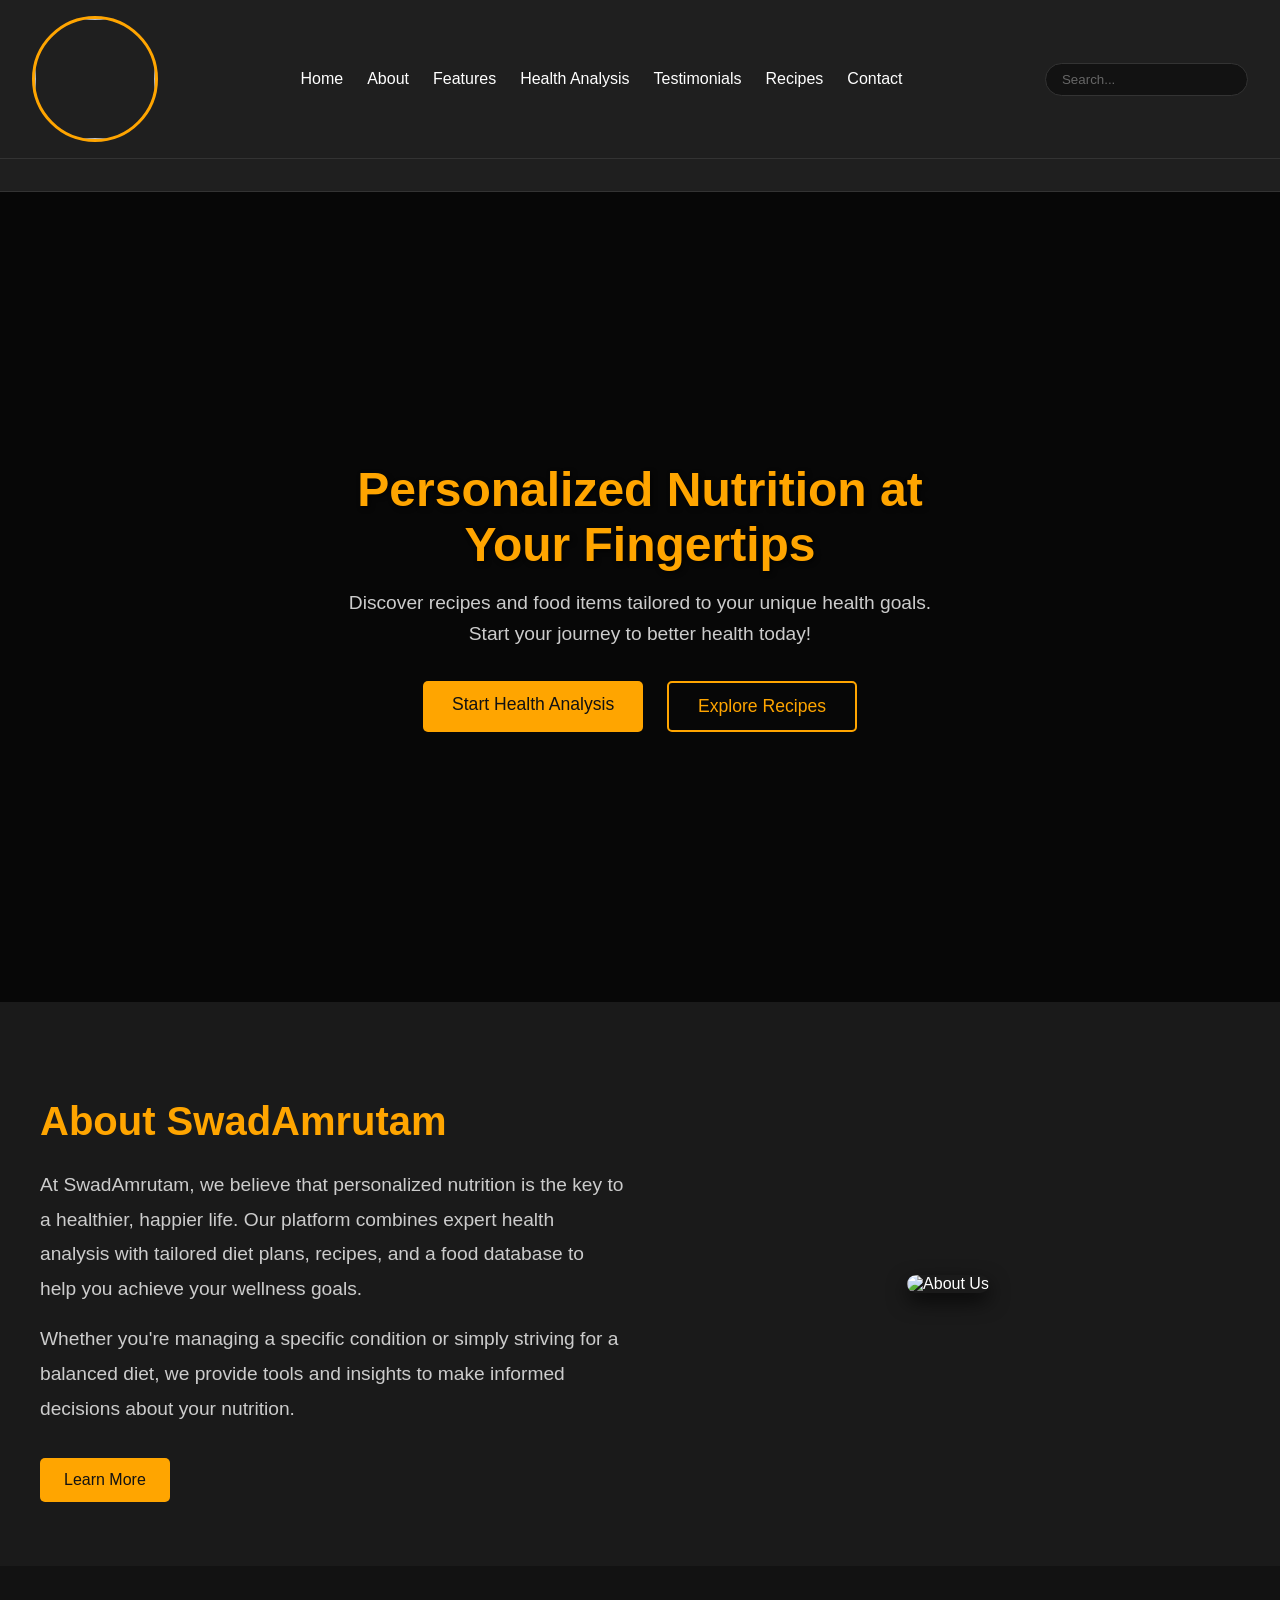
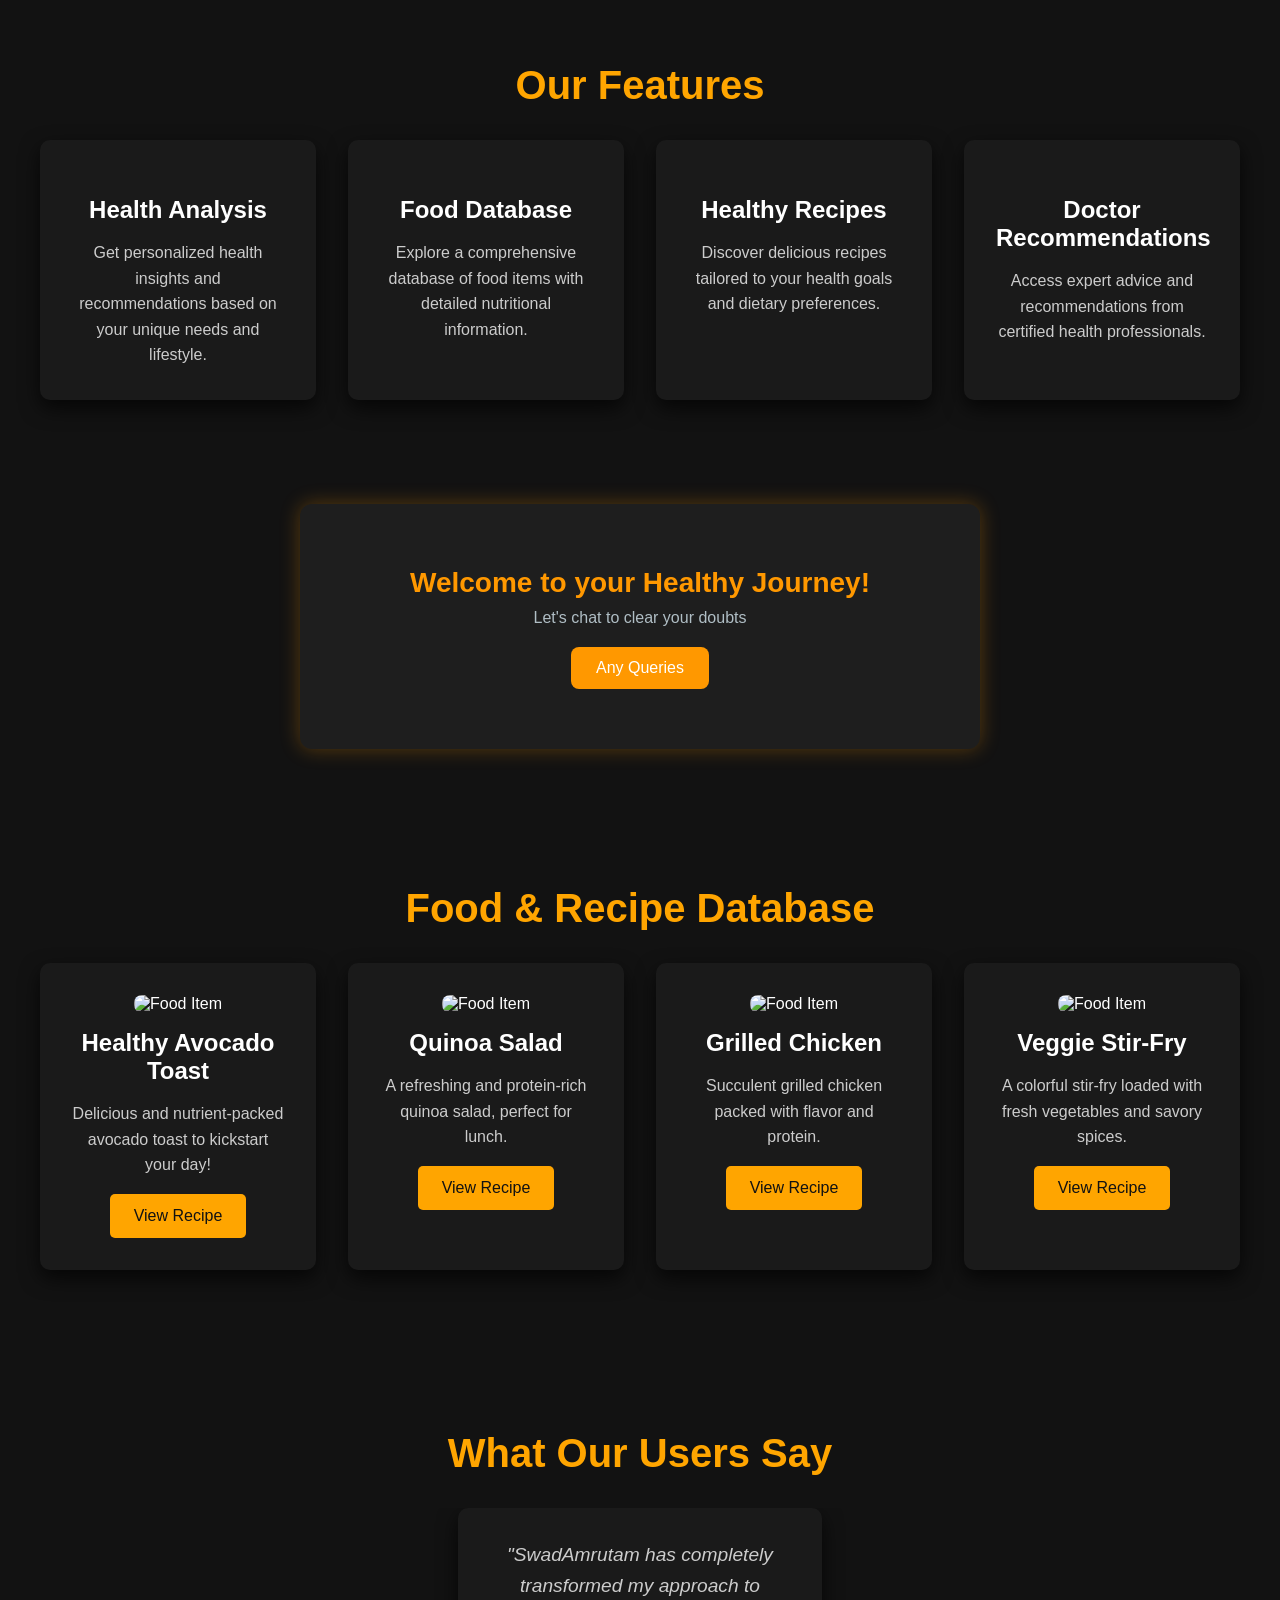
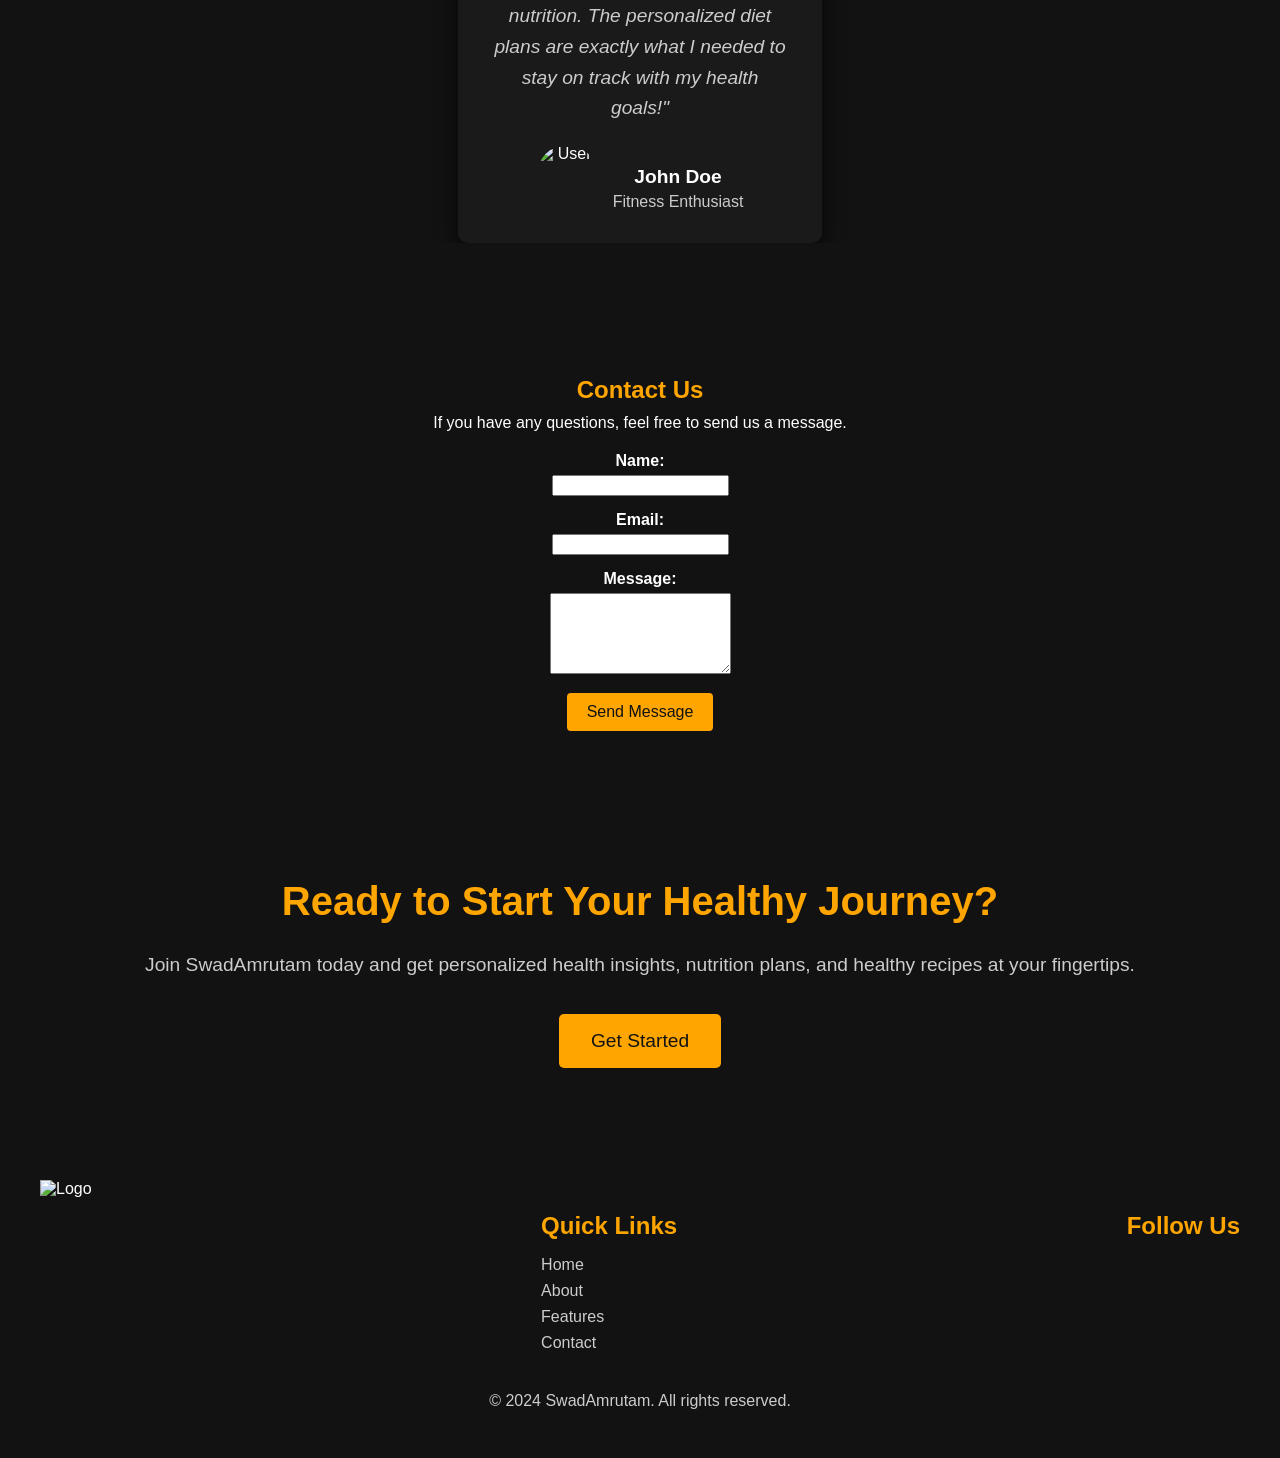
==== client/index.html @ aac51166 "first commit" ====
<!DOCTYPE html>
<html lang="en">
<head>
  <meta charset="UTF-8">
  <meta name="viewport" content="width=device-width, initial-scale=1.0">
  <title>SwadAmrutam</title>
  <link rel="stylesheet" href="style.css">
</head>
<body>
  <header class="header">
    <div class="logo">
      <a href="index.html">
        <img src="https://i.postimg.cc/66ZnJwm3/logo-png.jpg">
      </a>
    </div>
    <nav class="nav-menu">
      <ul>
        <li><a href="#sec_home">Home</a></li>
        <li><a href="#sec_about">About</a></li>
        <li><a href="#sec_features">Features</a></li>
        <li><a href="#sec_cta">Health Analysis</a></li>
        <li><a href="#sec_testimonials">Testimonials</a></li>
        <li><a href="#sec_food_recipe_preview">Recipes</a></li>
        <li><a href="#sec_contact">Contact</a></li>
      </ul>
    </nav>
    <div class="search-bar">
      <input type="text" placeholder="Search...">
    </div>
    <!-- <div class="chatbot">
      Link CSS -->
<!-- <link rel="stylesheet" href="chatbot.css"> -->

<!-- Link JS -->
<!-- <script src="chatbot.js" defer></script> -->
    <!-- </div>  -->
  </header>
</body>
</html>
<!DOCTYPE html>
<html lang="en">
<head>
  <meta charset="UTF-8">
  <meta name="viewport" content="width=device-width, initial-scale=1.0">
  <title>SwadAmrutam</title>
  <link rel="stylesheet" href="styles.css">
</head>
<body>
  <header class="header">
    <!-- Header Content -->
  </header>

 <section id = "sec_home" class="hero" style="background-image: url('https://i.postimg.cc/SQPTVyzx/Leonardo-Phoenix-A-vibrant-and-colorful-still-life-arrangement-0.jpg');">
  <div class="hero-overlay"></div>
  <div class="hero-content">
    <h1>Personalized Nutrition at Your Fingertips</h1>
    <p>Discover recipes and food items tailored to your unique health goals. Start your journey to better health today!</p>
    <div class="hero-buttons">
      <a href="#sec_cta" class="btn btn-primary">Start Health Analysis</a>
      <a href="recipes.html" class="btn btn-secondary">Explore Recipes</a>
    </div>
  </div>
</section>



<section class="about" id="sec_about">
  <div class="about-container">
    <div class="about-text">
      <h2>About SwadAmrutam</h2>
      <p>
        At SwadAmrutam, we believe that personalized nutrition is the key to a healthier, happier life. 
        Our platform combines expert health analysis with tailored diet plans, recipes, and a food database to help you achieve your wellness goals.
      </p>
      <p>
        Whether you're managing a specific condition or simply striving for a balanced diet, we provide tools and insights to make informed decisions 
        about your nutrition.
      </p>
      <a href="#health-analysis" class="btn btn-primary">Learn More</a>
    </div>
    <div class="about-image">
      <img src="https://i.postimg.cc/L8PQWrMF/about.png" alt="About Us">
    </div>
  </div>
  
  
  
</section>
  <section class="features" id="sec_features">
  <div class="features-container">
    <h2 class="features-title">Our Features</h2>
    <div class="features-grid">
      <div class="feature-item">
        <i class="fas fa-heartbeat"></i>
        <h3>Health Analysis</h3>
        <p>
          Get personalized health insights and recommendations based on your unique needs and lifestyle.
        </p>
      </div>
      <div class="feature-item">
        <i class="fas fa-utensils"></i>
        <h3>Food Database</h3>
        <p>
          Explore a comprehensive database of food items with detailed nutritional information.
        </p>
      </div>
      <div class="feature-item">
        <i class="fas fa-receipt"></i>
        <h3>Healthy Recipes</h3>
        <p>
          Discover delicious recipes tailored to your health goals and dietary preferences.
        </p>
      </div>
      <div class="feature-item">
        <i class="fas fa-user-md"></i>
        <h3>Doctor Recommendations</h3>
        <p>
          Access expert advice and recommendations from certified health professionals.
        </p>
      </div>
    </div>
  </div>
</section>

<head>
  <meta charset="UTF-8" />
  <meta name="viewport" content="width=device-width, initial-scale=1.0" />
  <title>Healthy Journey</title>
  <link rel="stylesheet" href="chatbot.css">
</head>
<body>

  <!-- Welcome Section -->
  <section id="chatbot-form">
    <h2 id="chatbot-message">Welcome to your Healthy Journey!</h2>
    <p>Let's chat to clear your doubts</p>
    <button onclick="openChatbot()">Any Queries</button>
    <div id="greeting-message" style="margin-top: 20px; font-weight: bold;"></div>
  </section>

  <!-- Chatbot UI -->
  <div id="chatbot" style="display: none;">
    <div id="chatbot-header">Health Assistant</div>
    <div id="chatbot-messages"></div>
    <div id="chatbot-input-area">
      <input type="text" id="chatbot-input" placeholder="Type your response..." />
      <button id="chatbot-send">Send</button>
    </div>
  </div>

  <script>
    function openChatbot() {
      document.getElementById("chatbot").style.display = "flex";
    }
  </script>
  <script src="chatbot.js"></script>
</body>
<!-- <section class="chat-input-area" id="sec_chatbot">
   Chatbot Container -->
  <!-- <div id="chatbot-container"> -->
    <!-- <h2 class="chatbot-title">Chatbot</h2>
    <div class="chat-input-area">
      <input type="text" id="chat-input" placeholder="Type your answer..." />
      <button id="send-button">Send</button>
    </div>
  </div>
</section> -->

  <!-- Link to JavaScript file -->
  <!-- <script src="chatbot.js" defer></script> -->
   <!-- -->
  <section class="food-recipe-preview" id="sec_food_recipe_preview">
  <div class="preview-container">
    <h2 class="section-title">Food & Recipe Database</h2>
    <div class="preview-grid">
      <div class="preview-item">
        <img src="https://i.postimg.cc/FHK3dSDW/Stock-Cake-Avocado-Toast-Delight-1733944073.jpg" alt="Food Item" class="preview-img">
        <h3>Healthy Avocado Toast</h3>
        <p>Delicious and nutrient-packed avocado toast to kickstart your day!</p>
        <a href="#recipe" class="btn btn-primary">View Recipe</a>
      </div>
      <div class="preview-item">
        <img src="https://i.postimg.cc/xjyz65Zp/Stock-Cake-Healthy-Quinoa-Salad-1733944238.jpg" alt="Food Item" class="preview-img">
        <h3>Quinoa Salad</h3>
        <p>A refreshing and protein-rich quinoa salad, perfect for lunch.</p>
        <a href="#recipe" class="btn btn-primary">View Recipe</a>
      </div>
      <div class="preview-item">
        <img src="https://i.postimg.cc/kGfDq13n/Stock-Cake-Grilled-Chicken-Feast-1733944413.webp" alt="Food Item" class="preview-img">
        <h3>Grilled Chicken</h3>
        <p>Succulent grilled chicken packed with flavor and protein.</p>
        <a href="#recipe" class="btn btn-primary">View Recipe</a>
      </div>
      <div class="preview-item">
        <img src="https://i.postimg.cc/k4ygv15x/pic.png" alt="Food Item" class="preview-img">
        <h3>Veggie Stir-Fry</h3>
        <p>A colorful stir-fry loaded with fresh vegetables and savory spices.</p>
        <a href="#recipe" class="btn btn-primary">View Recipe</a>
      </div>
    </div>
  </div>
</section>
  
  <section class="testimonials" id="sec_testimonials">
  <div class="testimonials-container">
    <h2 class="section-title">What Our Users Say</h2>
    <div class="testimonials-slider">
      <div class="testimonial-item">
        <p class="testimonial-text">"SwadAmrutam has completely transformed my approach to nutrition. The personalized diet plans are exactly what I needed to stay on track with my health goals!"</p>
        <div class="testimonial-author">
          <img src="https://via.placeholder.com/100" alt="User" class="author-img">
          <div class="author-info">
            <h4>John Doe</h4>
            <p>Fitness Enthusiast</p>
          </div>
        </div>
      </div>
      <div class="testimonial-item">
        <p class="testimonial-text">"The recipes provided are easy to follow and incredibly tasty! I feel more energetic and healthier after just a few weeks of using this platform."</p>
        <div class="testimonial-author">
          <img src="https://via.placeholder.com/100" alt="User" class="author-img">
          <div class="author-info">
            <h4>Jane Smith</h4>
            <p>Health Coach</p>
          </div>
        </div>
      </div>
      <div class="testimonial-item">
        <p class="testimonial-text">"I love how the platform offers a wide range of healthy food choices and recipes that are tailored to my specific needs. It’s a game-changer!"</p>
        <div class="testimonial-author">
          <img src="https://via.placeholder.com/100" alt="User" class="author-img">
          <div class="author-info">
            <h4>Emily Johnson</h4>
            <p>Wellness Blogger</p>
          </div>
        </div>
      </div>
    </div>
  </div>
</section>

<!-- Contact Section -->
<section class="contact" id="sec_contact">
    <div>
      <h2>Contact Us</h2>
      <p>If you have any questions, feel free to send us a message.</p>
      <form action="/submit-contact" method="post">
        <div>
          <label for="name">Name:</label>
          <input type="text" id="name" name="name" required>
        </div>
        <div>
          <label for="email">Email:</label>
          <input type="email" id="email" name="email" required>
        </div>
        <div>
          <label for="message">Message:</label>
          <textarea id="message" name="message" rows="5" required></textarea>
        </div>
        <button type="submit">Send Message</button>
      </form>
    </div>
  </section>
  
</section>
  
  
  <section class="cta" id="sec_cta">
  <div class="cta-container" >
    <h2 class="cta-title">Ready to Start Your Healthy Journey?</h2>
    <p class="cta-text">Join SwadAmrutam today and get personalized health insights, nutrition plans, and healthy recipes at your fingertips.</p>
    <a href="page1.html" class="cta-btn">Get Started</a>
  </div>
</section>
  
  <footer class="footer" id="footer">
  <div class="footer-container" >
    <div class="footer-content">
      <div class="footer-logo">
        <img src="https://via.placeholder.com/150" alt="Logo">
      </div>
      <div class="footer-links">
        <h4>Quick Links</h4>
        <ul>
          <li><a href="#sec_home">Home</a></li>
          <li><a href="#sec_about">About</a></li>
          <li><a href="#sec_features">Features</a></li>
          <li><a href="#sec_contact">Contact</a></li>
        </ul>
      </div>
      <div class="footer-social">
        <h4>Follow Us</h4>
        <div class="social-icons">
          <a href="#" class="social-icon"><i class="fab fa-facebook-f"></i></a>
          <a href="#" class="social-icon"><i class="fab fa-twitter"></i></a>
          <a href="#" class="social-icon"><i class="fab fa-instagram"></i></a>
          <a href="#" class="social-icon"><i class="fab fa-linkedin-in"></i></a>
        </div>
      </div>
    </div>
    <div class="footer-bottom">
      <p>&copy; 2024 SwadAmrutam. All rights reserved.</p>
    </div>
  </div>
</footer>



<script src="index1.js"></script>

  </body>
</html>


<!-- <!DOCTYPE html>
<html lang="en">
<head>
  <meta charset="UTF-8">
  <meta name="viewport" content="width=device-width, initial-scale=1.0">
  <title>SwadAmrutam</title>
  <link rel="stylesheet" href="style.css">
</head>
<body>
  <header class="header">
    <div class="logo">
      <a href="index.html">
        <img src="https://i.postimg.cc/66ZnJwm3/logo-png.jpg">
      </a>
    </div>
    <nav class="nav-menu">
      <ul>
        <li><a href="#home">Home</a></li>
        <li><a href="#health-analysis">Health Analysis</a></li>
        <li><a href="#database">Food Database</a></li>
        <li><a href="#recipes">Recipes</a></li>
        <li><a href="#contact">Contact</a></li>
      </ul>
    </nav>
    <div class="search-bar">
      <input type="text" placeholder="Search...">
    </div>
  </header>
</body>
</html>
<!DOCTYPE html>
<html lang="en">
<head>
  <meta charset="UTF-8">
  <meta name="viewport" content="width=device-width, initial-scale=1.0">
  <title>SwadAmrutam</title>
  <link rel="stylesheet" href="styles.css">
</head>
<body>
  <header class="header">
    <!- Header Content -->
  <!-- </header>

 <section class="hero" style="background-image: url('https://i.postimg.cc/SQPTVyzx/Leonardo-Phoenix-A-vibrant-and-colorful-still-life-arrangement-0.jpg');">
  <div class="hero-overlay"></div>
  <div class="hero-content">
    <h1>Personalized Nutrition at Your Fingertips</h1>
    <p>Discover recipes and food items tailored to your unique health goals. Start your journey to better health today!</p>
    <div class="hero-buttons">
      <a href="#health-analysis" id="health-analysis-btn" class="btn btn-primary">Start Health Analysis</a>
      <a href="recipes.html" class="btn btn-secondary">Explore Recipes</a>
    </div>    
  </div>
</section>


<section class="about" id="about">
  <div class="about-container">
    <div class="about-text">
      <h2>About SwadAmrutam</h2>
      <p>
        At SwadAmrutam, we believe that personalized nutrition is the key to a healthier, happier life. 
        Our platform combines expert health analysis with tailored diet plans, recipes, and a food database to help you achieve your wellness goals.
      </p>
      <p>
        Whether you're managing a specific condition or simply striving for a balanced diet, we provide tools and insights to make informed decisions 
        about your nutrition.
      </p>
      <a href="#health-analysis" class="btn btn-primary">Learn More</a>
    </div>
    <div class="about-image">
      <img src="https://i.postimg.cc/L8PQWrMF/about.png" alt="About Us">
    </div>
  </div>
  
  
  
</section>
  <section class="features" id="features">
  <div class="features-container">
    <h2 class="features-title">Our Features</h2>
    <div class="features-grid">
      <div class="feature-item">
        <i class="fas fa-heartbeat"></i>
        <h3>Health Analysis</h3>
        <p>
          Get personalized health insights and recommendations based on your unique needs and lifestyle.
        </p>
      </div>
      <div class="feature-item">
        <i class="fas fa-utensils"></i>
        <h3>Food Database</h3>
        <p>
          Explore a comprehensive database of food items with detailed nutritional information.
        </p>
      </div>
      <div class="feature-item">
        <i class="fas fa-receipt"></i>
        <h3>Healthy Recipes</h3>
        <p>
          Discover delicious recipes tailored to your health goals and dietary preferences.
        </p>
      </div>
      <div class="feature-item">
        <i class="fas fa-user-md"></i>
        <h3>Doctor Recommendations</h3>
        <p>
          Access expert advice and recommendations from certified health professionals.
        </p>
      </div>
    </div>
  </div>
</section>
  
  <section class="food-recipe-preview" id="food-recipe-preview">
  <div class="preview-container">
    <h2 class="section-title">Food & Recipe Database</h2>
    <div class="preview-grid">
      <div class="preview-item">
        <img src="https://i.postimg.cc/FHK3dSDW/Stock-Cake-Avocado-Toast-Delight-1733944073.jpg" alt="Food Item" class="preview-img">
        <h3>Healthy Avocado Toast</h3>
        <p>Delicious and nutrient-packed avocado toast to kickstart your day!</p>
        <a href="#recipe" class="btn btn-primary">View Recipe</a>
      </div>
      <div class="preview-item">
        <img src="https://i.postimg.cc/xjyz65Zp/Stock-Cake-Healthy-Quinoa-Salad-1733944238.jpg" alt="Food Item" class="preview-img">
        <h3>Quinoa Salad</h3>
        <p>A refreshing and protein-rich quinoa salad, perfect for lunch.</p>
        <a href="#recipe" class="btn btn-primary">View Recipe</a>
      </div>
      <div class="preview-item">
        <img src="https://i.postimg.cc/kGfDq13n/Stock-Cake-Grilled-Chicken-Feast-1733944413.webp" alt="Food Item" class="preview-img">
        <h3>Grilled Chicken</h3>
        <p>Succulent grilled chicken packed with flavor and protein.</p>
        <a href="#recipe" class="btn btn-primary">View Recipe</a>
      </div>
      <div class="preview-item">
        <img src="https://i.postimg.cc/k4ygv15x/pic.png" alt="Food Item" class="preview-img">
        <h3>Veggie Stir-Fry</h3>
        <p>A colorful stir-fry loaded with fresh vegetables and savory spices.</p>
        <a href="#recipe" class="btn btn-primary">View Recipe</a>
      </div>
    </div>
  </div>
</section>
  
  <section class="testimonials" id="testimonials">
  <div class="testimonials-container">
    <h2 class="section-title">What Our Users Say</h2>
    <div class="testimonials-slider">
      <div class="testimonial-item">
        <p class="testimonial-text">"SwadAmrutam has completely transformed my approach to nutrition. The personalized diet plans are exactly what I needed to stay on track with my health goals!"</p>
        <div class="testimonial-author">
          <img src="https://via.placeholder.com/100" alt="User" class="author-img">
          <div class="author-info">
            <h4>John Doe</h4>
            <p>Fitness Enthusiast</p>
          </div>
        </div>
      </div>
      <div class="testimonial-item">
        <p class="testimonial-text">"The recipes provided are easy to follow and incredibly tasty! I feel more energetic and healthier after just a few weeks of using this platform."</p>
        <div class="testimonial-author">
          <img src="https://via.placeholder.com/100" alt="User" class="author-img">
          <div class="author-info">
            <h4>Jane Smith</h4>
            <p>Health Coach</p>
          </div>
        </div>
      </div>
      <div class="testimonial-item">
        <p class="testimonial-text">"I love how the platform offers a wide range of healthy food choices and recipes that are tailored to my specific needs. It’s a game-changer!"</p>
        <div class="testimonial-author">
          <img src="https://via.placeholder.com/100" alt="User" class="author-img">
          <div class="author-info">
            <h4>Emily Johnson</h4>
            <p>Wellness Blogger</p>
          </div>
        </div>
      </div>
    </div>
  </div>
</section>
  
  <section class="cta" id="cta">
  <div class="cta-container">
    <h2 class="cta-title">Ready to Start Your Healthy Journey?</h2>
    <p class="cta-text">Join SwadAmrutam today and get personalized health insights, nutrition plans, and healthy recipes at your fingertips.</p>
    <a href="page1.html" class="cta-btn">Get Started</a>
  </div>
</section>
  
  <footer class="footer" id="footer">
  <div class="footer-container">
    <div class="footer-content">
      <div class="footer-logo">
        <img src="https://via.placeholder.com/150" alt="Logo">
      </div>
      <div class="footer-links">
        <h4>Quick Links</h4>
        <ul>
          <li><a href="#home">Home</a></li>
          <li><a href="#features">Features</a></li>
          <li><a href="#about">About</a></li>
          <li><a href="#contact">Contact</a></li>
        </ul>
      </div>
      <div class="footer-social">
        <h4>Follow Us</h4>
        <div class="social-icons">
          <a href="#" class="social-icon"><i class="fab fa-facebook-f"></i></a>
          <a href="#" class="social-icon"><i class="fab fa-twitter"></i></a>
          <a href="#" class="social-icon"><i class="fab fa-instagram"></i></a>
          <a href="#" class="social-icon"><i class="fab fa-linkedin-in"></i></a>
        </div>
      </div>
    </div>
    <div class="footer-bottom">
      <p>&copy; 2024 SwadAmrutam. All rights reserved.</p>
    </div>
  </div>
</footer>



<script src="index1.js"></script>

  </body>
</html> -->
---- client/style.css ----
/* General Reset */
body, ul, li {
  margin: 0;
  padding: 0;
  box-sizing: border-box;
}

body {
  font-family: 'Arial', sans-serif;
  background-color: #121212;
  color: #fff;
}

/* Header Styles */
.header {
  display: flex;
  align-items: center;
  justify-content: space-between;
  padding: 1rem 2rem;
  background-color: #1f1f1f;
  position: sticky;
  top: 0;
  z-index: 1000;
  border-bottom: 1px solid #333;
}

/* Logo Styles */
/* Logo Styles */
.logo {
  display: flex;
  align-items: center;
  gap: 1rem; /* Increased gap for better spacing */
}

.logo a {
  display: flex;
  align-items: center;
  text-decoration: none;
  color: #ffa500; /* Accent color */
  font-size: 1.5rem;
  font-weight: bold;
}

.logo img {
  width: 120px; /* Doubled the size to 120px */
  height: 120px; /* Doubled the size to 120px */
  border-radius: 50%; /* Keeps the image circular */
  object-fit: cover; /* Ensures the image maintains its aspect ratio */
  border: 3px solid #ffa500; /* Optional: Slightly thicker border for emphasis */
}




.nav-menu ul {
  list-style: none;
  display: flex;
  gap: 1.5rem;
}

.nav-menu a {
  text-decoration: none;
  color: #fff;
  font-size: 1rem;
  transition: color 0.3s;
}

.nav-menu a:hover {
  color: #ffa500; /* Accent color */
}

/* Search Bar */
.search-bar input {
  padding: 0.5rem 1rem;
  border: 1px solid #333;
  border-radius: 20px;
  background-color: #121212;
  color: #fff;
  outline: none;
  transition: border-color 0.3s;
}

.search-bar input::placeholder {
  color: #666;
}

.search-bar input:focus {
  border-color: #ffa500;
}
/* General Reset */
body, h1, p, a {
  margin: 0;
  padding: 0;
  box-sizing: border-box;
}

body {
  font-family: 'Arial', sans-serif;
  background-color: #121212;
  color: #fff;
}

/* Hero Section */
/* Hero Section */
.hero {
  position: relative;
  display: flex;
  align-items: center;
  justify-content: center;
  text-align: center;
  height: 90vh;
  background: url('https://via.placeholder.com/1920x1080') no-repeat center center/cover;
  color: #fff;
  overflow: hidden;
}

/* Background Overlay */
.hero-overlay {
  position: absolute;
  top: 0;
  left: 0;
  width: 100%;
  height: 100%;
  background: rgba(0, 0, 0, 0.6); /* Dark overlay */
  z-index: 1;
}

/* Hero Content */
/* Hero Section */
.hero {
  position: relative;
  display: flex;
  align-items: center;
  justify-content: center;
  text-align: center;
  height: 90vh;
  width: 100%;
  background-size: cover; /* Ensures the image covers the entire section */
  background-position: center; /* Centers the image */
  background-repeat: no-repeat; /* Prevents the image from repeating */
  color: #fff;
  overflow: hidden;
}

/* Background Overlay */
.hero-overlay {
  position: absolute;
  top: 0;
  left: 0;
  width: 100%;
  height: 100%;
  background: rgba(0, 0, 0, 0.6); /* Dark overlay */
  z-index: 1;
}

/* Hero Content */
.hero-content {
  position: relative;
  z-index: 2; /* Ensures content appears above overlay */
  max-width: 600px;
  animation: fadeIn 1.5s ease-in-out;
}

.hero-content h1 {
  font-size: 3rem;
  margin-bottom: 1rem;
  color: #ffa500; /* Accent color */
  text-shadow: 2px 2px 5px rgba(0, 0, 0, 0.7);
}

.hero-content p {
  font-size: 1.2rem;
  margin-bottom: 2rem;
  line-height: 1.6;
  color: #ccc;
}

.hero-buttons {
  display: flex;
  justify-content: center;
  gap: 1.5rem;
}

.hero-buttons .btn {
  padding: 0.8rem 1.8rem;
  border: none;
  border-radius: 5px;
  font-size: 1.1rem;
  text-decoration: none;
  transition: background-color 0.3s, color 0.3s, transform 0.3s;
}

.hero-buttons .btn-primary {
  background-color: #ffa500;
  color: #121212;
}

.hero-buttons .btn-primary:hover {
  background-color: #ff8800;
  transform: scale(1.05);
}

.hero-buttons .btn-secondary {
  background-color: transparent;
  color: #ffa500;
  border: 2px solid #ffa500;
}

.hero-buttons .btn-secondary:hover {
  background-color: #ffa500;
  color: #121212;
  transform: scale(1.05);
}

/* Keyframes for Animation */
@keyframes fadeIn {
  from {
    opacity: 0;
    transform: translateY(-20px);
  }
  to {
    opacity: 1;
    transform: translateY(0);
  }
}


/* Keyframes for Animation */
@keyframes fadeIn {
  from {
    opacity: 0;
    transform: translateY(-20px);
  }
  to {
    opacity: 1;
    transform: translateY(0);
  }
}
/* About Section */
.about {
  display: flex;
  align-items: center;
  justify-content: center;
  padding: 4rem 2rem;
  background-color: #1a1a1a; /* Dark theme background */
  color: #fff;
}

.about-container {
  display: flex;
  flex-wrap: wrap;
  max-width: 1200px;
  gap: 2rem;
  align-items: center;
}

.about-text {
  flex: 1;
  text-align: left;
}

.about-text h2 {
  font-size: 2.5rem;
  margin-bottom: 1.5rem;
  color: #ffa500; /* Accent color */
}

.about-text p {
  font-size: 1.2rem;
  line-height: 1.8;
  margin-bottom: 1rem;
  color: #ccc;
}

.about-text .btn {
  display: inline-block;
  margin-top: 1rem;
  padding: 0.8rem 1.5rem;
  font-size: 1rem;
  color: #121212;
  background-color: #ffa500;
  border: none;
  border-radius: 5px;
  text-decoration: none;
  transition: background-color 0.3s ease, transform 0.3s ease;
}

.about-text .btn:hover {
  background-color: #ff8800;
  transform: scale(1.05);
}

.about-image {
  flex: 1;
  display: flex;
  justify-content: center;
  align-items: center;
}

.about-image img {
  max-width: 100%;
  border-radius: 10px;
  box-shadow: 0 8px 20px rgba(0, 0, 0, 0.7); /* Adds depth */
}
/* Features Section */
.features {
  padding: 4rem 2rem;
  background-color: #121212; /* Dark theme background */
  color: #fff;
  text-align: center;
}

.features-title {
  font-size: 2.5rem;
  color: #ffa500; /* Accent color */
  margin-bottom: 2rem;
}

.features-container {
  max-width: 1200px;
  margin: 0 auto;
}

.features-grid {
  display: grid;
  grid-template-columns: repeat(auto-fit, minmax(250px, 1fr));
  gap: 2rem;
}

.feature-item {
  background-color: #1a1a1a; /* Slightly lighter for contrast */
  padding: 2rem;
  border-radius: 10px;
  box-shadow: 0 8px 20px rgba(0, 0, 0, 0.7);
  transition: transform 0.3s ease, box-shadow 0.3s ease;
}

.feature-item:hover {
  transform: translateY(-10px);
  box-shadow: 0 12px 25px rgba(0, 0, 0, 0.9);
}

.feature-item i {
  font-size: 3rem;
  color: #ffa500; /* Accent color for icons */
  margin-bottom: 1rem;
}

.feature-item h3 {
  font-size: 1.5rem;
  margin-bottom: 1rem;
  color: #fff;
}

.feature-item p {
  font-size: 1rem;
  color: #ccc;
  line-height: 1.6;
}

/* Welcome Section */
#chatbot-form {
  text-align: center;
  background-color: #1e1e1e;
  padding: 40px;
  border-radius: 12px;
  box-shadow: 0 0 20px rgba(255, 152, 0, 0.3);
  margin: 40px auto;
  max-width: 600px;
  color: #fff;
}

#chatbot-form h2 {
  color: #ff9800;
  font-size: 28px;
  margin-bottom: 10px;
}

#chatbot-form p {
  color: #b0bec5;
  font-size: 16px;
  margin-bottom: 20px;
}

#chatbot-form button {
  background-color: #ff9800;
  color: white;
  border: none;
  padding: 12px 25px;
  border-radius: 8px;
  font-size: 16px;
  cursor: pointer;
  transition: background-color 0.3s ease;
}

#chatbot-form button:hover {
  background-color: #ffb74d;
}


/* Food & Recipe Database Preview Section */
.food-recipe-preview {
  padding: 4rem 2rem;
  background-color: #121212; /* Dark theme background */
  color: #fff;
  text-align: center;
}

.section-title {
  font-size: 2.5rem;
  color: #ffa500; /* Accent color */
  margin-bottom: 2rem;
}

.preview-container {
  max-width: 1200px;
  margin: 0 auto;
}

.preview-grid {
  display: grid;
  grid-template-columns: repeat(auto-fit, minmax(250px, 1fr));
  gap: 2rem;
}

.preview-item {
  background-color: #1a1a1a; /* Slightly lighter for contrast */
  padding: 2rem;
  border-radius: 10px;
  box-shadow: 0 8px 20px rgba(0, 0, 0, 0.7);
  transition: transform 0.3s ease, box-shadow 0.3s ease;
}

.preview-item:hover {
  transform: translateY(-10px);
  box-shadow: 0 12px 25px rgba(0, 0, 0, 0.9);
}

.preview-img {
  width: 100%;
  height: auto;
  border-radius: 8px;
  object-fit: cover;
}

.preview-item h3 {
  font-size: 1.5rem;
  margin: 1rem 0;
  color: #fff;
}

.preview-item p {
  font-size: 1rem;
  color: #ccc;
  line-height: 1.6;
  margin-bottom: 1rem;
}

.preview-item .btn {
  display: inline-block;
  padding: 0.8rem 1.5rem;
  font-size: 1rem;
  color: #121212;
  background-color: #ffa500;
  border: none;
  border-radius: 5px;
  text-decoration: none;
  transition: background-color 0.3s ease, transform 0.3s ease;
}

.preview-item .btn:hover {
  background-color: #ff8800;
  transform: scale(1.05);
}

/* Testimonials Section */
.testimonials {
  padding: 4rem 2rem;
  background-color: #121212; /* Dark theme background */
  color: #fff;
  text-align: center;
}

.section-title {
  font-size: 2.5rem;
  color: #ffa500; /* Accent color */
  margin-bottom: 2rem;
}

.testimonials-container {
  max-width: 1200px;
  margin: 0 auto;
}

.testimonials-slider {
  display: flex;
  overflow: hidden;
  justify-content: center;
  gap: 2rem;
}

.testimonial-item {
  background-color: #1a1a1a; /* Slightly lighter for contrast */
  padding: 2rem;
  border-radius: 10px;
  box-shadow: 0 8px 20px rgba(0, 0, 0, 0.7);
  width: 300px;
  transition: transform 0.3s ease, box-shadow 0.3s ease;
}

.testimonial-item:hover {
  transform: translateY(-10px);
  box-shadow: 0 12px 25px rgba(0, 0, 0, 0.9);
}

.testimonial-text {
  font-size: 1.2rem;
  line-height: 1.6;
  color: #ccc;
  margin-bottom: 1rem;
  font-style: italic;
}

.testimonial-author {
  display: flex;
  align-items: center;
  justify-content: center;
}

/* Contact Section */
.contact {
  padding: 50px;
  background-color: #121212;
}

.contact div {
  max-width: 600px;
  margin: auto;
  text-align: center;
}

.contact h2 {
  font-size: 24px;
  color: #ffa500;
  margin-bottom: 10px;
}

.contact p {
  font-size: 16px;
  margin-bottom: 20px;
}

.contact form {
  margin-top: 20px;
}

.contact form div {
  margin-bottom: 15px;
}

.contact form label {
  display: block;
  margin-bottom: 5px;
  font-weight: bold;
}

.bocontact form input
.contact form textarea{
  width: 100%;
  padding: 10px solid #333;
  border: 1px solid #333;
  border-radius: 4px;
  font-size: 14px;
  box-sizing: border-box;
  box-decoration-break:#333;
  background-color: #333;
}

.contact form textarea {
  resize: vertical;
}

.contact form button {
  padding: 10px 20px;
  background-color: #ffa500;
  color: #121212;
  border: none;
  border-radius: 4px;
  cursor: pointer;
  font-size: 16px;
}

.contact form button:hover {
  background-color: #ffa500; /* Slightly darker blue for hover effect */
}


.author-img {
  width: 60px;
  height: 60px;
  border-radius: 50%;
  margin-right: 1rem;
}

.author-info h4 {
  font-size: 1.2rem;
  color: #fff;
  margin-bottom: 0.3rem;
}

.author-info p {
  font-size: 1rem;
  color: #ccc;
}

/* Optional: Add responsive styling for smaller screens */
@media (max-width: 768px) {
  .testimonials-slider {
    flex-direction: column;
    gap: 1rem;
  }
}
/* Call-to-Action Section */
.cta {
  padding: 4rem 2rem;
  background-color: #121212; /* Dark theme background */
  color: #fff;
  text-align: center;
  position: relative;
  overflow: hidden;
}

.cta-container {
  max-width: 1200px;
  margin: 0 auto;
}

.cta-title {
  font-size: 2.5rem;
  color: #ffa500; /* Accent color */
  margin-bottom: 1.5rem;
}

.cta-text {
  font-size: 1.2rem;
  color: #ccc;
  margin-bottom: 2rem;
  line-height: 1.8;
}

.cta-btn {
  padding: 1rem 2rem;
  font-size: 1.2rem;
  color: #121212;
  background-color: #ffa500;
  border: none;
  border-radius: 5px;
  text-decoration: none;
  transition: background-color 0.3s ease, transform 0.3s ease;
  display: inline-block;
}

.cta-btn:hover {
  background-color: #ff8800;
  transform: scale(1.05);
}

/* Optional: Add a subtle background effect */
.cta::before {
  content: "";
  position: absolute;
  top: 0;
  left: 0;
  width: 100%;
  height: 100%;
  background: url('https://via.placeholder.com/1200x800') center/cover no-repeat;
  opacity: 0.1;
  z-index: -1;
}
/* Footer Section */
.footer {
  padding: 3rem 2rem;
  background-color: #121212; /* Dark theme background */
  color: #fff;
  text-align: center;
}

.footer-container {
  max-width: 1200px;
  margin: 0 auto;
}

.footer-content {
  display: flex;
  justify-content: space-between;
  align-items: flex-start;
  gap: 3rem;
  margin-bottom: 2rem;
}

.footer-logo img {
  width: 150px;
  height: auto;
}

.footer-links,
.footer-social {
  text-align: left;
}

.footer-links h4,
.footer-social h4 {
  font-size: 1.5rem;
  margin-bottom: 1rem;
  color: #ffa500; /* Accent color */
}

.footer-links ul {
  list-style: none;
  padding: 0;
}

.footer-links li {
  margin-bottom: 0.5rem;
}

.footer-links a {
  color: #ccc;
  text-decoration: none;
  font-size: 1rem;
  transition: color 0.3s ease;
}

.footer-links a:hover {
  color: #ffa500;
}

.social-icons {
  display: flex;
  gap: 1rem;
}

.social-icon {
  font-size: 1.5rem;
  color: #fff;
  transition: color 0.3s ease;
}

.social-icon:hover {
  color: #ffa500;
}

.footer-bottom {
  margin-top: 2rem;
  font-size: 1rem;
  color: #ccc;
}

/* Optional: Responsive design */
@media (max-width: 768px) {
  .footer-content {
    flex-direction: column;
    text-align: center;
  }

  .footer-links,
  .footer-social {
    margin-bottom: 1.5rem;
  }
}
---- client/chatbot.css ----
/* Chatbot Container */
#chatbot {
  position: fixed;
  bottom: 20px;
  right: 20px;
  width: 320px;
  max-height: 500px;
  background: #1e1e2f;
  color: #ffffff;
  border-radius: 10px;
  box-shadow: 0 4px 20px rgba(0, 0, 0, 0.3);
  display: flex;
  flex-direction: column;
  overflow: hidden;
  font-family: 'Segoe UI', sans-serif;
}

/* Header */
#chatbot-header {
  background: #ff9800;
  padding: 12px;
  font-weight: bold;
  font-size: 16px;
  text-align: center;
}

/* Chat Area */
#chatbot-messages {
  flex-grow: 1;
  padding: 15px;
  overflow-y: auto;
  background: #2a2a40;
}

.chat-message {
  margin: 10px 0;
  padding: 8px 12px;
  border-radius: 15px;
  max-width: 80%;
  word-wrap: break-word;
}

.bot {
  background: #3e3e60;
  align-self: flex-start;
}

.user {
  background: #ff9800;
  color: black;
  align-self: flex-end;
}

/* Input Area */
#chatbot-input-area {
  display: flex;
  padding: 10px;
  background: #1e1e2f;
}

#chatbot-input {
  flex-grow: 1;
  padding: 8px;
  border: none;
  border-radius: 20px;
  background: #3a3a55;
  color: white;
  outline: none;
}

#chatbot-send {
  margin-left: 10px;
  background: #ff9800;
  border: none;
  border-radius: 20px;
  padding: 8px 14px;
  cursor: pointer;
  color: black;
  font-weight: bold;
  transition: background 0.3s ease;
}

#chatbot-send:hover {
  background: #ffb84d;
}
---- client/chatbot.css ----
/* Chatbot Container */
#chatbot {
  position: fixed;
  bottom: 20px;
  right: 20px;
  width: 320px;
  max-height: 500px;
  background: #1e1e2f;
  color: #ffffff;
  border-radius: 10px;
  box-shadow: 0 4px 20px rgba(0, 0, 0, 0.3);
  display: flex;
  flex-direction: column;
  overflow: hidden;
  font-family: 'Segoe UI', sans-serif;
}

/* Header */
#chatbot-header {
  background: #ff9800;
  padding: 12px;
  font-weight: bold;
  font-size: 16px;
  text-align: center;
}

/* Chat Area */
#chatbot-messages {
  flex-grow: 1;
  padding: 15px;
  overflow-y: auto;
  background: #2a2a40;
}

.chat-message {
  margin: 10px 0;
  padding: 8px 12px;
  border-radius: 15px;
  max-width: 80%;
  word-wrap: break-word;
}

.bot {
  background: #3e3e60;
  align-self: flex-start;
}

.user {
  background: #ff9800;
  color: black;
  align-self: flex-end;
}

/* Input Area */
#chatbot-input-area {
  display: flex;
  padding: 10px;
  background: #1e1e2f;
}

#chatbot-input {
  flex-grow: 1;
  padding: 8px;
  border: none;
  border-radius: 20px;
  background: #3a3a55;
  color: white;
  outline: none;
}

#chatbot-send {
  margin-left: 10px;
  background: #ff9800;
  border: none;
  border-radius: 20px;
  padding: 8px 14px;
  cursor: pointer;
  color: black;
  font-weight: bold;
  transition: background 0.3s ease;
}

#chatbot-send:hover {
  background: #ffb84d;
}
---- client/style.css ----
/* General Reset */
body, ul, li {
  margin: 0;
  padding: 0;
  box-sizing: border-box;
}

body {
  font-family: 'Arial', sans-serif;
  background-color: #121212;
  color: #fff;
}

/* Header Styles */
.header {
  display: flex;
  align-items: center;
  justify-content: space-between;
  padding: 1rem 2rem;
  background-color: #1f1f1f;
  position: sticky;
  top: 0;
  z-index: 1000;
  border-bottom: 1px solid #333;
}

/* Logo Styles */
/* Logo Styles */
.logo {
  display: flex;
  align-items: center;
  gap: 1rem; /* Increased gap for better spacing */
}

.logo a {
  display: flex;
  align-items: center;
  text-decoration: none;
  color: #ffa500; /* Accent color */
  font-size: 1.5rem;
  font-weight: bold;
}

.logo img {
  width: 120px; /* Doubled the size to 120px */
  height: 120px; /* Doubled the size to 120px */
  border-radius: 50%; /* Keeps the image circular */
  object-fit: cover; /* Ensures the image maintains its aspect ratio */
  border: 3px solid #ffa500; /* Optional: Slightly thicker border for emphasis */
}




.nav-menu ul {
  list-style: none;
  display: flex;
  gap: 1.5rem;
}

.nav-menu a {
  text-decoration: none;
  color: #fff;
  font-size: 1rem;
  transition: color 0.3s;
}

.nav-menu a:hover {
  color: #ffa500; /* Accent color */
}

/* Search Bar */
.search-bar input {
  padding: 0.5rem 1rem;
  border: 1px solid #333;
  border-radius: 20px;
  background-color: #121212;
  color: #fff;
  outline: none;
  transition: border-color 0.3s;
}

.search-bar input::placeholder {
  color: #666;
}

.search-bar input:focus {
  border-color: #ffa500;
}
/* General Reset */
body, h1, p, a {
  margin: 0;
  padding: 0;
  box-sizing: border-box;
}

body {
  font-family: 'Arial', sans-serif;
  background-color: #121212;
  color: #fff;
}

/* Hero Section */
/* Hero Section */
.hero {
  position: relative;
  display: flex;
  align-items: center;
  justify-content: center;
  text-align: center;
  height: 90vh;
  background: url('https://via.placeholder.com/1920x1080') no-repeat center center/cover;
  color: #fff;
  overflow: hidden;
}

/* Background Overlay */
.hero-overlay {
  position: absolute;
  top: 0;
  left: 0;
  width: 100%;
  height: 100%;
  background: rgba(0, 0, 0, 0.6); /* Dark overlay */
  z-index: 1;
}

/* Hero Content */
/* Hero Section */
.hero {
  position: relative;
  display: flex;
  align-items: center;
  justify-content: center;
  text-align: center;
  height: 90vh;
  width: 100%;
  background-size: cover; /* Ensures the image covers the entire section */
  background-position: center; /* Centers the image */
  background-repeat: no-repeat; /* Prevents the image from repeating */
  color: #fff;
  overflow: hidden;
}

/* Background Overlay */
.hero-overlay {
  position: absolute;
  top: 0;
  left: 0;
  width: 100%;
  height: 100%;
  background: rgba(0, 0, 0, 0.6); /* Dark overlay */
  z-index: 1;
}

/* Hero Content */
.hero-content {
  position: relative;
  z-index: 2; /* Ensures content appears above overlay */
  max-width: 600px;
  animation: fadeIn 1.5s ease-in-out;
}

.hero-content h1 {
  font-size: 3rem;
  margin-bottom: 1rem;
  color: #ffa500; /* Accent color */
  text-shadow: 2px 2px 5px rgba(0, 0, 0, 0.7);
}

.hero-content p {
  font-size: 1.2rem;
  margin-bottom: 2rem;
  line-height: 1.6;
  color: #ccc;
}

.hero-buttons {
  display: flex;
  justify-content: center;
  gap: 1.5rem;
}

.hero-buttons .btn {
  padding: 0.8rem 1.8rem;
  border: none;
  border-radius: 5px;
  font-size: 1.1rem;
  text-decoration: none;
  transition: background-color 0.3s, color 0.3s, transform 0.3s;
}

.hero-buttons .btn-primary {
  background-color: #ffa500;
  color: #121212;
}

.hero-buttons .btn-primary:hover {
  background-color: #ff8800;
  transform: scale(1.05);
}

.hero-buttons .btn-secondary {
  background-color: transparent;
  color: #ffa500;
  border: 2px solid #ffa500;
}

.hero-buttons .btn-secondary:hover {
  background-color: #ffa500;
  color: #121212;
  transform: scale(1.05);
}

/* Keyframes for Animation */
@keyframes fadeIn {
  from {
    opacity: 0;
    transform: translateY(-20px);
  }
  to {
    opacity: 1;
    transform: translateY(0);
  }
}


/* Keyframes for Animation */
@keyframes fadeIn {
  from {
    opacity: 0;
    transform: translateY(-20px);
  }
  to {
    opacity: 1;
    transform: translateY(0);
  }
}
/* About Section */
.about {
  display: flex;
  align-items: center;
  justify-content: center;
  padding: 4rem 2rem;
  background-color: #1a1a1a; /* Dark theme background */
  color: #fff;
}

.about-container {
  display: flex;
  flex-wrap: wrap;
  max-width: 1200px;
  gap: 2rem;
  align-items: center;
}

.about-text {
  flex: 1;
  text-align: left;
}

.about-text h2 {
  font-size: 2.5rem;
  margin-bottom: 1.5rem;
  color: #ffa500; /* Accent color */
}

.about-text p {
  font-size: 1.2rem;
  line-height: 1.8;
  margin-bottom: 1rem;
  color: #ccc;
}

.about-text .btn {
  display: inline-block;
  margin-top: 1rem;
  padding: 0.8rem 1.5rem;
  font-size: 1rem;
  color: #121212;
  background-color: #ffa500;
  border: none;
  border-radius: 5px;
  text-decoration: none;
  transition: background-color 0.3s ease, transform 0.3s ease;
}

.about-text .btn:hover {
  background-color: #ff8800;
  transform: scale(1.05);
}

.about-image {
  flex: 1;
  display: flex;
  justify-content: center;
  align-items: center;
}

.about-image img {
  max-width: 100%;
  border-radius: 10px;
  box-shadow: 0 8px 20px rgba(0, 0, 0, 0.7); /* Adds depth */
}
/* Features Section */
.features {
  padding: 4rem 2rem;
  background-color: #121212; /* Dark theme background */
  color: #fff;
  text-align: center;
}

.features-title {
  font-size: 2.5rem;
  color: #ffa500; /* Accent color */
  margin-bottom: 2rem;
}

.features-container {
  max-width: 1200px;
  margin: 0 auto;
}

.features-grid {
  display: grid;
  grid-template-columns: repeat(auto-fit, minmax(250px, 1fr));
  gap: 2rem;
}

.feature-item {
  background-color: #1a1a1a; /* Slightly lighter for contrast */
  padding: 2rem;
  border-radius: 10px;
  box-shadow: 0 8px 20px rgba(0, 0, 0, 0.7);
  transition: transform 0.3s ease, box-shadow 0.3s ease;
}

.feature-item:hover {
  transform: translateY(-10px);
  box-shadow: 0 12px 25px rgba(0, 0, 0, 0.9);
}

.feature-item i {
  font-size: 3rem;
  color: #ffa500; /* Accent color for icons */
  margin-bottom: 1rem;
}

.feature-item h3 {
  font-size: 1.5rem;
  margin-bottom: 1rem;
  color: #fff;
}

.feature-item p {
  font-size: 1rem;
  color: #ccc;
  line-height: 1.6;
}

/* Welcome Section */
#chatbot-form {
  text-align: center;
  background-color: #1e1e1e;
  padding: 40px;
  border-radius: 12px;
  box-shadow: 0 0 20px rgba(255, 152, 0, 0.3);
  margin: 40px auto;
  max-width: 600px;
  color: #fff;
}

#chatbot-form h2 {
  color: #ff9800;
  font-size: 28px;
  margin-bottom: 10px;
}

#chatbot-form p {
  color: #b0bec5;
  font-size: 16px;
  margin-bottom: 20px;
}

#chatbot-form button {
  background-color: #ff9800;
  color: white;
  border: none;
  padding: 12px 25px;
  border-radius: 8px;
  font-size: 16px;
  cursor: pointer;
  transition: background-color 0.3s ease;
}

#chatbot-form button:hover {
  background-color: #ffb74d;
}


/* Food & Recipe Database Preview Section */
.food-recipe-preview {
  padding: 4rem 2rem;
  background-color: #121212; /* Dark theme background */
  color: #fff;
  text-align: center;
}

.section-title {
  font-size: 2.5rem;
  color: #ffa500; /* Accent color */
  margin-bottom: 2rem;
}

.preview-container {
  max-width: 1200px;
  margin: 0 auto;
}

.preview-grid {
  display: grid;
  grid-template-columns: repeat(auto-fit, minmax(250px, 1fr));
  gap: 2rem;
}

.preview-item {
  background-color: #1a1a1a; /* Slightly lighter for contrast */
  padding: 2rem;
  border-radius: 10px;
  box-shadow: 0 8px 20px rgba(0, 0, 0, 0.7);
  transition: transform 0.3s ease, box-shadow 0.3s ease;
}

.preview-item:hover {
  transform: translateY(-10px);
  box-shadow: 0 12px 25px rgba(0, 0, 0, 0.9);
}

.preview-img {
  width: 100%;
  height: auto;
  border-radius: 8px;
  object-fit: cover;
}

.preview-item h3 {
  font-size: 1.5rem;
  margin: 1rem 0;
  color: #fff;
}

.preview-item p {
  font-size: 1rem;
  color: #ccc;
  line-height: 1.6;
  margin-bottom: 1rem;
}

.preview-item .btn {
  display: inline-block;
  padding: 0.8rem 1.5rem;
  font-size: 1rem;
  color: #121212;
  background-color: #ffa500;
  border: none;
  border-radius: 5px;
  text-decoration: none;
  transition: background-color 0.3s ease, transform 0.3s ease;
}

.preview-item .btn:hover {
  background-color: #ff8800;
  transform: scale(1.05);
}

/* Testimonials Section */
.testimonials {
  padding: 4rem 2rem;
  background-color: #121212; /* Dark theme background */
  color: #fff;
  text-align: center;
}

.section-title {
  font-size: 2.5rem;
  color: #ffa500; /* Accent color */
  margin-bottom: 2rem;
}

.testimonials-container {
  max-width: 1200px;
  margin: 0 auto;
}

.testimonials-slider {
  display: flex;
  overflow: hidden;
  justify-content: center;
  gap: 2rem;
}

.testimonial-item {
  background-color: #1a1a1a; /* Slightly lighter for contrast */
  padding: 2rem;
  border-radius: 10px;
  box-shadow: 0 8px 20px rgba(0, 0, 0, 0.7);
  width: 300px;
  transition: transform 0.3s ease, box-shadow 0.3s ease;
}

.testimonial-item:hover {
  transform: translateY(-10px);
  box-shadow: 0 12px 25px rgba(0, 0, 0, 0.9);
}

.testimonial-text {
  font-size: 1.2rem;
  line-height: 1.6;
  color: #ccc;
  margin-bottom: 1rem;
  font-style: italic;
}

.testimonial-author {
  display: flex;
  align-items: center;
  justify-content: center;
}

/* Contact Section */
.contact {
  padding: 50px;
  background-color: #121212;
}

.contact div {
  max-width: 600px;
  margin: auto;
  text-align: center;
}

.contact h2 {
  font-size: 24px;
  color: #ffa500;
  margin-bottom: 10px;
}

.contact p {
  font-size: 16px;
  margin-bottom: 20px;
}

.contact form {
  margin-top: 20px;
}

.contact form div {
  margin-bottom: 15px;
}

.contact form label {
  display: block;
  margin-bottom: 5px;
  font-weight: bold;
}

.bocontact form input
.contact form textarea{
  width: 100%;
  padding: 10px solid #333;
  border: 1px solid #333;
  border-radius: 4px;
  font-size: 14px;
  box-sizing: border-box;
  box-decoration-break:#333;
  background-color: #333;
}

.contact form textarea {
  resize: vertical;
}

.contact form button {
  padding: 10px 20px;
  background-color: #ffa500;
  color: #121212;
  border: none;
  border-radius: 4px;
  cursor: pointer;
  font-size: 16px;
}

.contact form button:hover {
  background-color: #ffa500; /* Slightly darker blue for hover effect */
}


.author-img {
  width: 60px;
  height: 60px;
  border-radius: 50%;
  margin-right: 1rem;
}

.author-info h4 {
  font-size: 1.2rem;
  color: #fff;
  margin-bottom: 0.3rem;
}

.author-info p {
  font-size: 1rem;
  color: #ccc;
}

/* Optional: Add responsive styling for smaller screens */
@media (max-width: 768px) {
  .testimonials-slider {
    flex-direction: column;
    gap: 1rem;
  }
}
/* Call-to-Action Section */
.cta {
  padding: 4rem 2rem;
  background-color: #121212; /* Dark theme background */
  color: #fff;
  text-align: center;
  position: relative;
  overflow: hidden;
}

.cta-container {
  max-width: 1200px;
  margin: 0 auto;
}

.cta-title {
  font-size: 2.5rem;
  color: #ffa500; /* Accent color */
  margin-bottom: 1.5rem;
}

.cta-text {
  font-size: 1.2rem;
  color: #ccc;
  margin-bottom: 2rem;
  line-height: 1.8;
}

.cta-btn {
  padding: 1rem 2rem;
  font-size: 1.2rem;
  color: #121212;
  background-color: #ffa500;
  border: none;
  border-radius: 5px;
  text-decoration: none;
  transition: background-color 0.3s ease, transform 0.3s ease;
  display: inline-block;
}

.cta-btn:hover {
  background-color: #ff8800;
  transform: scale(1.05);
}

/* Optional: Add a subtle background effect */
.cta::before {
  content: "";
  position: absolute;
  top: 0;
  left: 0;
  width: 100%;
  height: 100%;
  background: url('https://via.placeholder.com/1200x800') center/cover no-repeat;
  opacity: 0.1;
  z-index: -1;
}
/* Footer Section */
.footer {
  padding: 3rem 2rem;
  background-color: #121212; /* Dark theme background */
  color: #fff;
  text-align: center;
}

.footer-container {
  max-width: 1200px;
  margin: 0 auto;
}

.footer-content {
  display: flex;
  justify-content: space-between;
  align-items: flex-start;
  gap: 3rem;
  margin-bottom: 2rem;
}

.footer-logo img {
  width: 150px;
  height: auto;
}

.footer-links,
.footer-social {
  text-align: left;
}

.footer-links h4,
.footer-social h4 {
  font-size: 1.5rem;
  margin-bottom: 1rem;
  color: #ffa500; /* Accent color */
}

.footer-links ul {
  list-style: none;
  padding: 0;
}

.footer-links li {
  margin-bottom: 0.5rem;
}

.footer-links a {
  color: #ccc;
  text-decoration: none;
  font-size: 1rem;
  transition: color 0.3s ease;
}

.footer-links a:hover {
  color: #ffa500;
}

.social-icons {
  display: flex;
  gap: 1rem;
}

.social-icon {
  font-size: 1.5rem;
  color: #fff;
  transition: color 0.3s ease;
}

.social-icon:hover {
  color: #ffa500;
}

.footer-bottom {
  margin-top: 2rem;
  font-size: 1rem;
  color: #ccc;
}

/* Optional: Responsive design */
@media (max-width: 768px) {
  .footer-content {
    flex-direction: column;
    text-align: center;
  }

  .footer-links,
  .footer-social {
    margin-bottom: 1.5rem;
  }
}
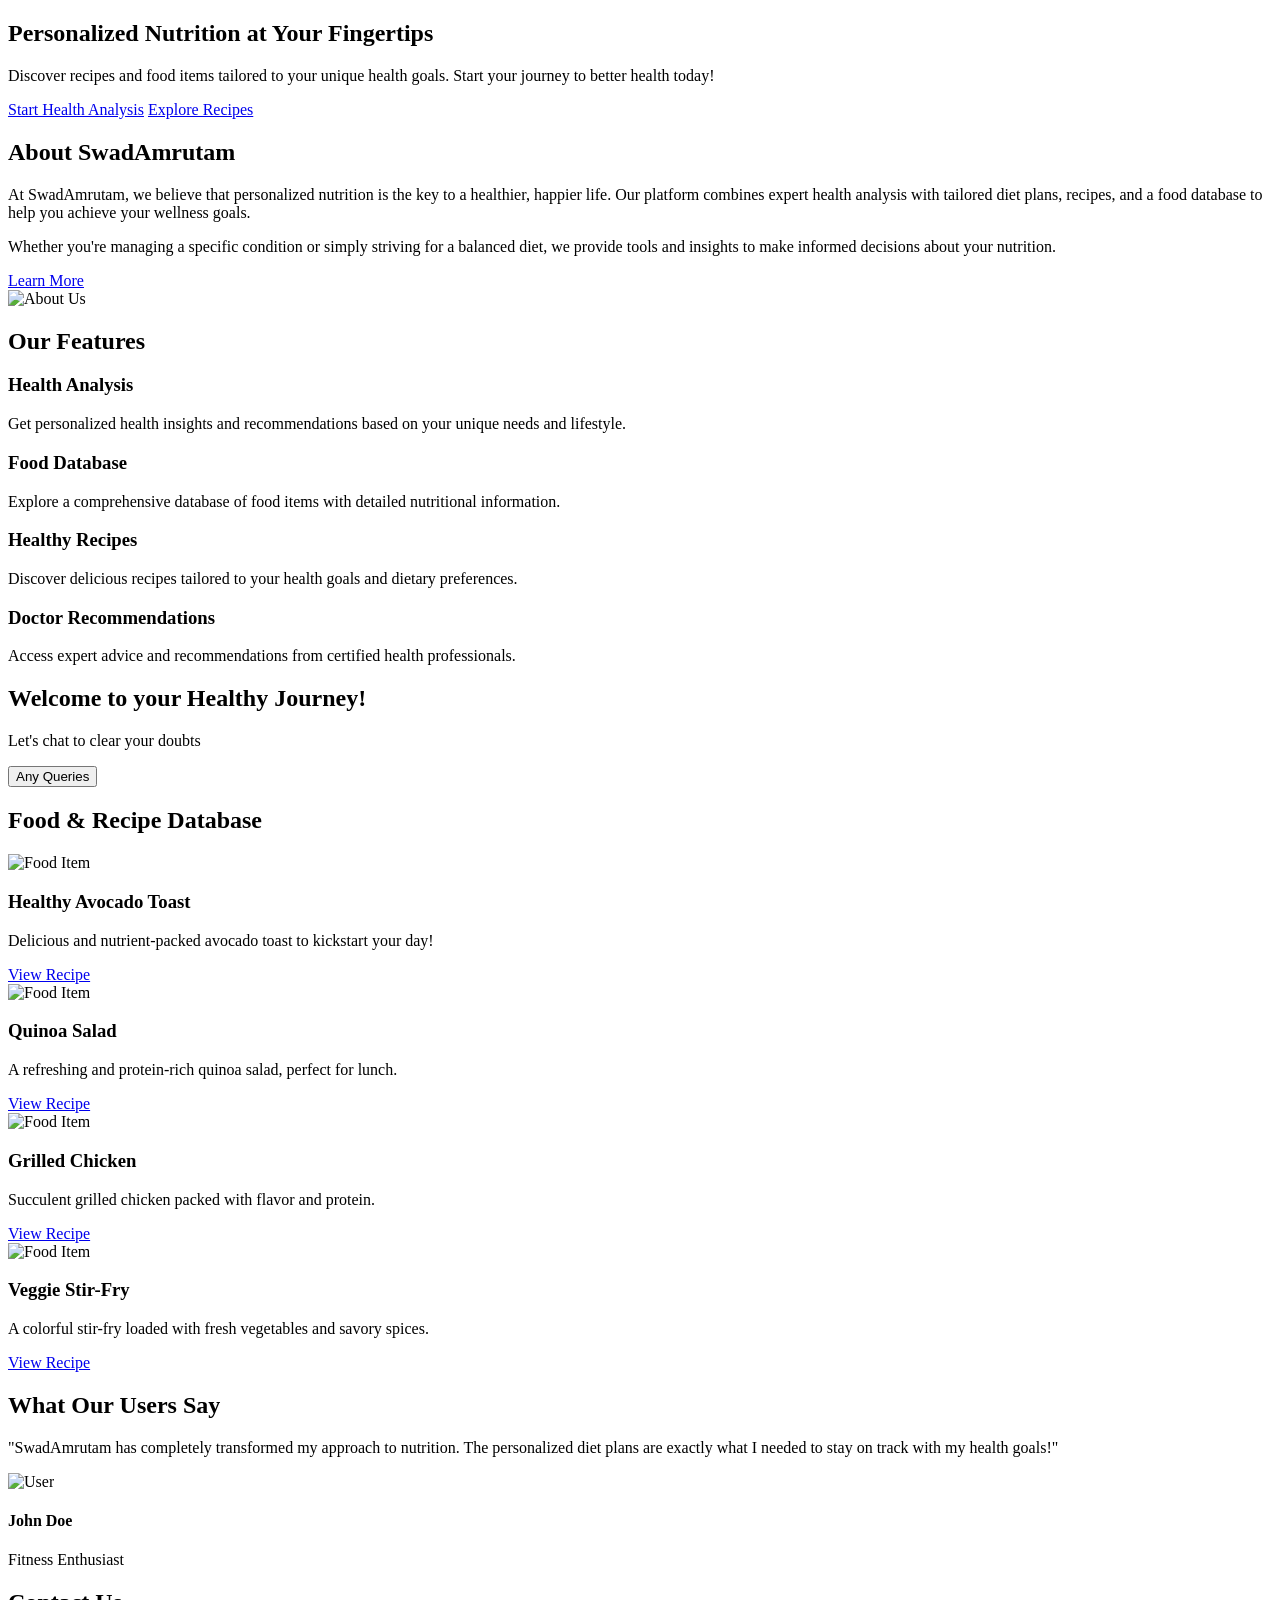
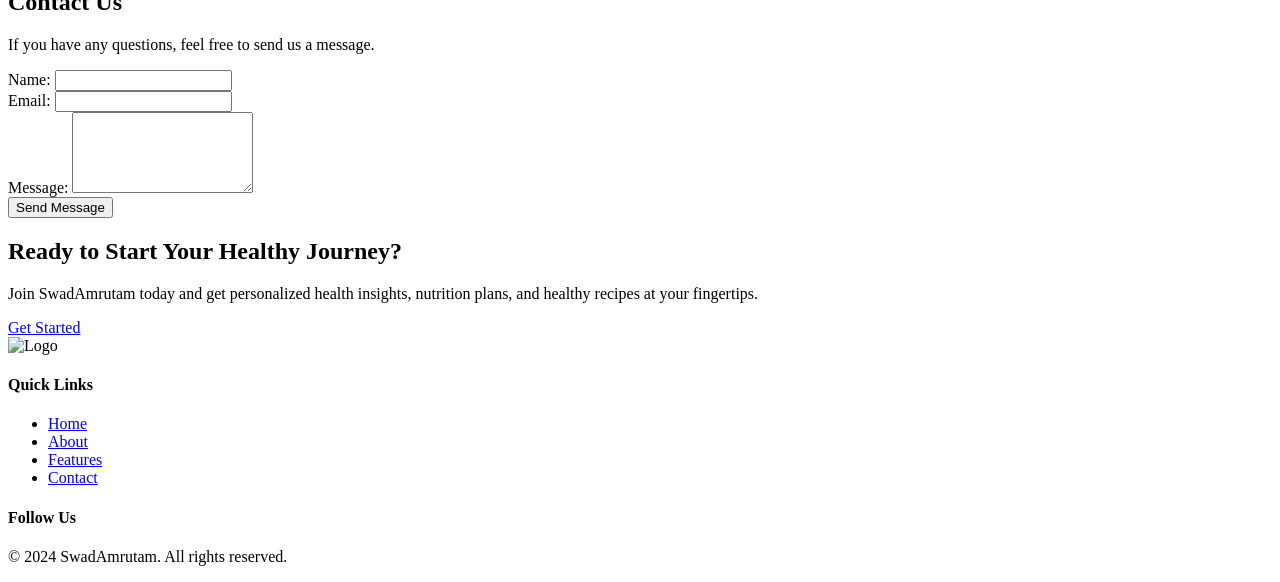
==== commit 3c1f6e52: "Comment out header and search bar in index.html Commented out sections of HTML and adjusted DOCTYPE." ====
--- a/client/index.html
+++ b/client/index.html
@@ -1,4 +1,4 @@
-<!DOCTYPE html>
+<!-- <!DOCTYPE html>
 <html lang="en">
 <head>
   <meta charset="UTF-8">
@@ -26,7 +26,7 @@
     </nav>
     <div class="search-bar">
       <input type="text" placeholder="Search...">
-    </div>
+    </div> -->
     <!-- <div class="chatbot">
       Link CSS -->
 <!-- <link rel="stylesheet" href="chatbot.css"> -->
@@ -34,9 +34,9 @@
 <!-- Link JS -->
 <!-- <script src="chatbot.js" defer></script> -->
     <!-- </div>  -->
-  </header>
+  <!-- </header>
 </body>
-</html>
+</html> -->
 <!DOCTYPE html>
 <html lang="en">
 <head>
@@ -312,232 +312,3 @@
 </html>
 
 
-<!-- <!DOCTYPE html>
-<html lang="en">
-<head>
-  <meta charset="UTF-8">
-  <meta name="viewport" content="width=device-width, initial-scale=1.0">
-  <title>SwadAmrutam</title>
-  <link rel="stylesheet" href="style.css">
-</head>
-<body>
-  <header class="header">
-    <div class="logo">
-      <a href="index.html">
-        <img src="https://i.postimg.cc/66ZnJwm3/logo-png.jpg">
-      </a>
-    </div>
-    <nav class="nav-menu">
-      <ul>
-        <li><a href="#home">Home</a></li>
-        <li><a href="#health-analysis">Health Analysis</a></li>
-        <li><a href="#database">Food Database</a></li>
-        <li><a href="#recipes">Recipes</a></li>
-        <li><a href="#contact">Contact</a></li>
-      </ul>
-    </nav>
-    <div class="search-bar">
-      <input type="text" placeholder="Search...">
-    </div>
-  </header>
-</body>
-</html>
-<!DOCTYPE html>
-<html lang="en">
-<head>
-  <meta charset="UTF-8">
-  <meta name="viewport" content="width=device-width, initial-scale=1.0">
-  <title>SwadAmrutam</title>
-  <link rel="stylesheet" href="styles.css">
-</head>
-<body>
-  <header class="header">
-    <!- Header Content -->
-  <!-- </header>
-
- <section class="hero" style="background-image: url('https://i.postimg.cc/SQPTVyzx/Leonardo-Phoenix-A-vibrant-and-colorful-still-life-arrangement-0.jpg');">
-  <div class="hero-overlay"></div>
-  <div class="hero-content">
-    <h1>Personalized Nutrition at Your Fingertips</h1>
-    <p>Discover recipes and food items tailored to your unique health goals. Start your journey to better health today!</p>
-    <div class="hero-buttons">
-      <a href="#health-analysis" id="health-analysis-btn" class="btn btn-primary">Start Health Analysis</a>
-      <a href="recipes.html" class="btn btn-secondary">Explore Recipes</a>
-    </div>    
-  </div>
-</section>
-
-
-<section class="about" id="about">
-  <div class="about-container">
-    <div class="about-text">
-      <h2>About SwadAmrutam</h2>
-      <p>
-        At SwadAmrutam, we believe that personalized nutrition is the key to a healthier, happier life. 
-        Our platform combines expert health analysis with tailored diet plans, recipes, and a food database to help you achieve your wellness goals.
-      </p>
-      <p>
-        Whether you're managing a specific condition or simply striving for a balanced diet, we provide tools and insights to make informed decisions 
-        about your nutrition.
-      </p>
-      <a href="#health-analysis" class="btn btn-primary">Learn More</a>
-    </div>
-    <div class="about-image">
-      <img src="https://i.postimg.cc/L8PQWrMF/about.png" alt="About Us">
-    </div>
-  </div>
-  
-  
-  
-</section>
-  <section class="features" id="features">
-  <div class="features-container">
-    <h2 class="features-title">Our Features</h2>
-    <div class="features-grid">
-      <div class="feature-item">
-        <i class="fas fa-heartbeat"></i>
-        <h3>Health Analysis</h3>
-        <p>
-          Get personalized health insights and recommendations based on your unique needs and lifestyle.
-        </p>
-      </div>
-      <div class="feature-item">
-        <i class="fas fa-utensils"></i>
-        <h3>Food Database</h3>
-        <p>
-          Explore a comprehensive database of food items with detailed nutritional information.
-        </p>
-      </div>
-      <div class="feature-item">
-        <i class="fas fa-receipt"></i>
-        <h3>Healthy Recipes</h3>
-        <p>
-          Discover delicious recipes tailored to your health goals and dietary preferences.
-        </p>
-      </div>
-      <div class="feature-item">
-        <i class="fas fa-user-md"></i>
-        <h3>Doctor Recommendations</h3>
-        <p>
-          Access expert advice and recommendations from certified health professionals.
-        </p>
-      </div>
-    </div>
-  </div>
-</section>
-  
-  <section class="food-recipe-preview" id="food-recipe-preview">
-  <div class="preview-container">
-    <h2 class="section-title">Food & Recipe Database</h2>
-    <div class="preview-grid">
-      <div class="preview-item">
-        <img src="https://i.postimg.cc/FHK3dSDW/Stock-Cake-Avocado-Toast-Delight-1733944073.jpg" alt="Food Item" class="preview-img">
-        <h3>Healthy Avocado Toast</h3>
-        <p>Delicious and nutrient-packed avocado toast to kickstart your day!</p>
-        <a href="#recipe" class="btn btn-primary">View Recipe</a>
-      </div>
-      <div class="preview-item">
-        <img src="https://i.postimg.cc/xjyz65Zp/Stock-Cake-Healthy-Quinoa-Salad-1733944238.jpg" alt="Food Item" class="preview-img">
-        <h3>Quinoa Salad</h3>
-        <p>A refreshing and protein-rich quinoa salad, perfect for lunch.</p>
-        <a href="#recipe" class="btn btn-primary">View Recipe</a>
-      </div>
-      <div class="preview-item">
-        <img src="https://i.postimg.cc/kGfDq13n/Stock-Cake-Grilled-Chicken-Feast-1733944413.webp" alt="Food Item" class="preview-img">
-        <h3>Grilled Chicken</h3>
-        <p>Succulent grilled chicken packed with flavor and protein.</p>
-        <a href="#recipe" class="btn btn-primary">View Recipe</a>
-      </div>
-      <div class="preview-item">
-        <img src="https://i.postimg.cc/k4ygv15x/pic.png" alt="Food Item" class="preview-img">
-        <h3>Veggie Stir-Fry</h3>
-        <p>A colorful stir-fry loaded with fresh vegetables and savory spices.</p>
-        <a href="#recipe" class="btn btn-primary">View Recipe</a>
-      </div>
-    </div>
-  </div>
-</section>
-  
-  <section class="testimonials" id="testimonials">
-  <div class="testimonials-container">
-    <h2 class="section-title">What Our Users Say</h2>
-    <div class="testimonials-slider">
-      <div class="testimonial-item">
-        <p class="testimonial-text">"SwadAmrutam has completely transformed my approach to nutrition. The personalized diet plans are exactly what I needed to stay on track with my health goals!"</p>
-        <div class="testimonial-author">
-          <img src="https://via.placeholder.com/100" alt="User" class="author-img">
-          <div class="author-info">
-            <h4>John Doe</h4>
-            <p>Fitness Enthusiast</p>
-          </div>
-        </div>
-      </div>
-      <div class="testimonial-item">
-        <p class="testimonial-text">"The recipes provided are easy to follow and incredibly tasty! I feel more energetic and healthier after just a few weeks of using this platform."</p>
-        <div class="testimonial-author">
-          <img src="https://via.placeholder.com/100" alt="User" class="author-img">
-          <div class="author-info">
-            <h4>Jane Smith</h4>
-            <p>Health Coach</p>
-          </div>
-        </div>
-      </div>
-      <div class="testimonial-item">
-        <p class="testimonial-text">"I love how the platform offers a wide range of healthy food choices and recipes that are tailored to my specific needs. It’s a game-changer!"</p>
-        <div class="testimonial-author">
-          <img src="https://via.placeholder.com/100" alt="User" class="author-img">
-          <div class="author-info">
-            <h4>Emily Johnson</h4>
-            <p>Wellness Blogger</p>
-          </div>
-        </div>
-      </div>
-    </div>
-  </div>
-</section>
-  
-  <section class="cta" id="cta">
-  <div class="cta-container">
-    <h2 class="cta-title">Ready to Start Your Healthy Journey?</h2>
-    <p class="cta-text">Join SwadAmrutam today and get personalized health insights, nutrition plans, and healthy recipes at your fingertips.</p>
-    <a href="page1.html" class="cta-btn">Get Started</a>
-  </div>
-</section>
-  
-  <footer class="footer" id="footer">
-  <div class="footer-container">
-    <div class="footer-content">
-      <div class="footer-logo">
-        <img src="https://via.placeholder.com/150" alt="Logo">
-      </div>
-      <div class="footer-links">
-        <h4>Quick Links</h4>
-        <ul>
-          <li><a href="#home">Home</a></li>
-          <li><a href="#features">Features</a></li>
-          <li><a href="#about">About</a></li>
-          <li><a href="#contact">Contact</a></li>
-        </ul>
-      </div>
-      <div class="footer-social">
-        <h4>Follow Us</h4>
-        <div class="social-icons">
-          <a href="#" class="social-icon"><i class="fab fa-facebook-f"></i></a>
-          <a href="#" class="social-icon"><i class="fab fa-twitter"></i></a>
-          <a href="#" class="social-icon"><i class="fab fa-instagram"></i></a>
-          <a href="#" class="social-icon"><i class="fab fa-linkedin-in"></i></a>
-        </div>
-      </div>
-    </div>
-    <div class="footer-bottom">
-      <p>&copy; 2024 SwadAmrutam. All rights reserved.</p>
-    </div>
-  </div>
-</footer>
-
-
-
-<script src="index1.js"></script>
-
-  </body>
-</html> --> 
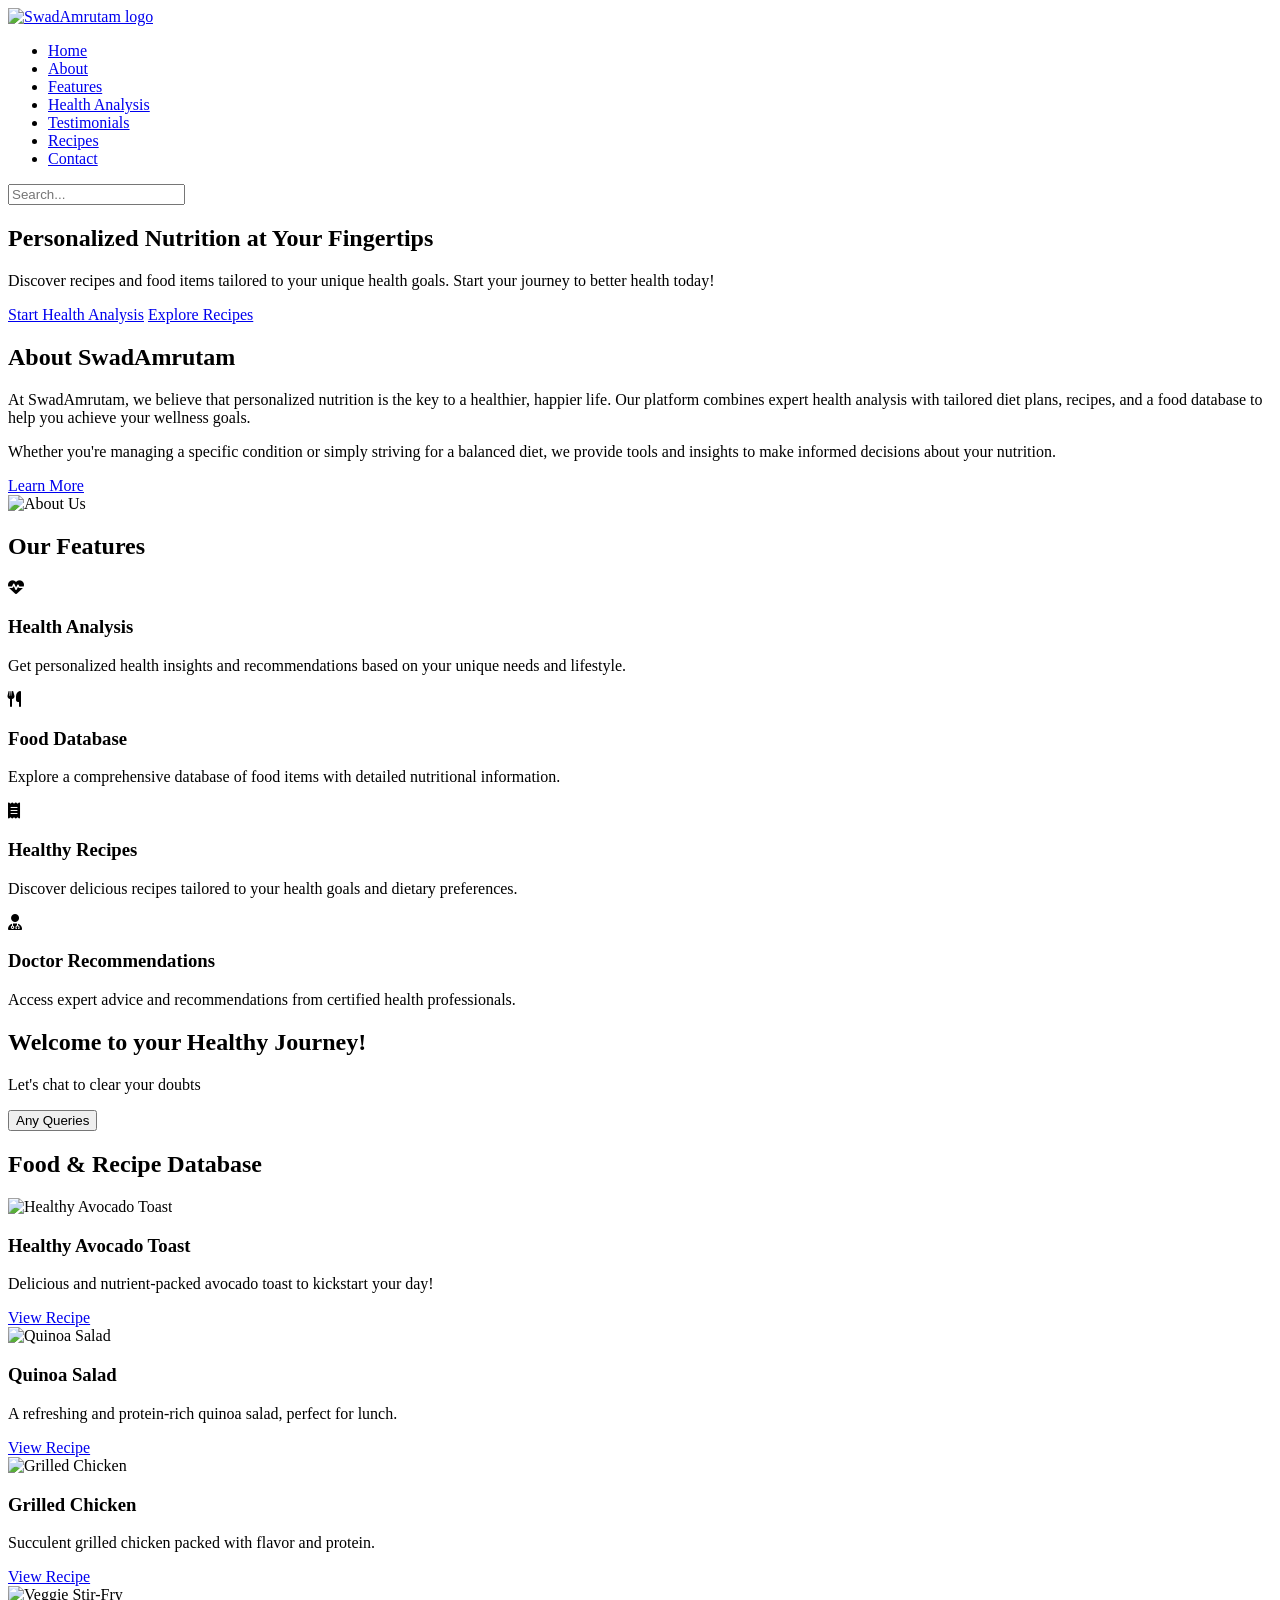
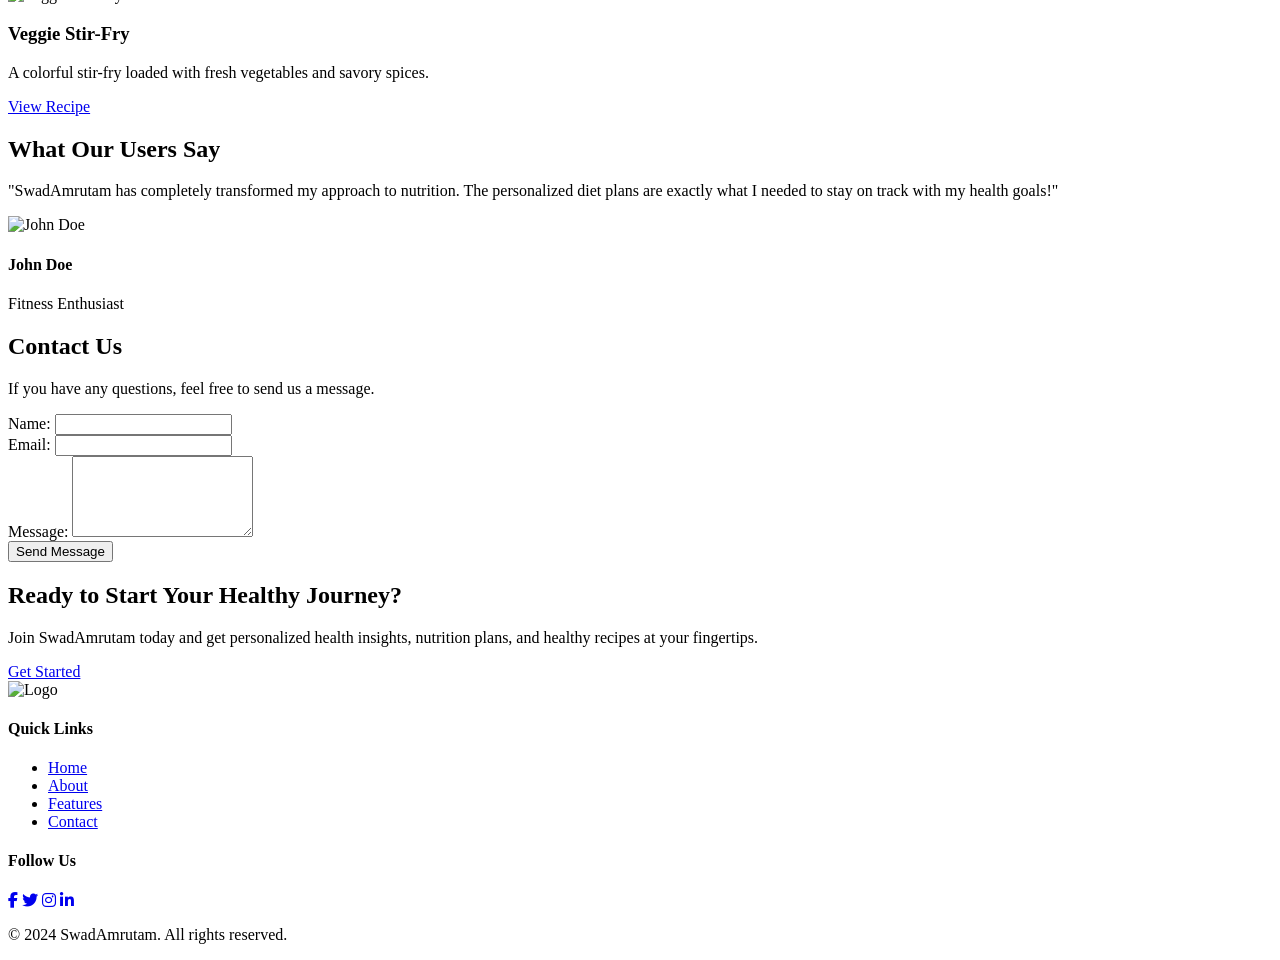
==== commit 49491007: "Refactor index.html for improved structure and styles" ====
--- a/client/index.html
+++ b/client/index.html
@@ -1,16 +1,20 @@
-<!-- <!DOCTYPE html>
+<!DOCTYPE html>
 <html lang="en">
 <head>
   <meta charset="UTF-8">
   <meta name="viewport" content="width=device-width, initial-scale=1.0">
   <title>SwadAmrutam</title>
-  <link rel="stylesheet" href="style.css">
+  <link rel="stylesheet" href="styles.css">
+  <link rel="stylesheet" href="chatbot.css">
+  <link rel="stylesheet" href="https://cdnjs.cloudflare.com/ajax/libs/font-awesome/6.5.1/css/all.min.css">
 </head>
 <body>
+ 
+  <!-- ============ HEADER ============ -->
   <header class="header">
     <div class="logo">
       <a href="index.html">
-        <img src="https://i.postimg.cc/66ZnJwm3/logo-png.jpg">
+        <img src="https://i.postimg.cc/66ZnJwm3/logo-png.jpg" alt="SwadAmrutam logo">
       </a>
     </div>
     <nav class="nav-menu">
@@ -26,221 +30,164 @@
     </nav>
     <div class="search-bar">
       <input type="text" placeholder="Search...">
-    </div> -->
-    <!-- <div class="chatbot">
-      Link CSS -->
-<!-- <link rel="stylesheet" href="chatbot.css"> -->
-
-<!-- Link JS -->
-<!-- <script src="chatbot.js" defer></script> -->
-    <!-- </div>  -->
-  <!-- </header>
-</body>
-</html> -->
-<!DOCTYPE html>
-<html lang="en">
-<head>
-  <meta charset="UTF-8">
-  <meta name="viewport" content="width=device-width, initial-scale=1.0">
-  <title>SwadAmrutam</title>
-  <link rel="stylesheet" href="styles.css">
-</head>
-<body>
-  <header class="header">
-    <!-- Header Content -->
+    </div>
   </header>
-
- <section id = "sec_home" class="hero" style="background-image: url('https://i.postimg.cc/SQPTVyzx/Leonardo-Phoenix-A-vibrant-and-colorful-still-life-arrangement-0.jpg');">
-  <div class="hero-overlay"></div>
-  <div class="hero-content">
-    <h1>Personalized Nutrition at Your Fingertips</h1>
-    <p>Discover recipes and food items tailored to your unique health goals. Start your journey to better health today!</p>
-    <div class="hero-buttons">
-      <a href="#sec_cta" class="btn btn-primary">Start Health Analysis</a>
-      <a href="recipes.html" class="btn btn-secondary">Explore Recipes</a>
-    </div>
-  </div>
-</section>
-
-
-
-<section class="about" id="sec_about">
-  <div class="about-container">
-    <div class="about-text">
-      <h2>About SwadAmrutam</h2>
-      <p>
-        At SwadAmrutam, we believe that personalized nutrition is the key to a healthier, happier life. 
-        Our platform combines expert health analysis with tailored diet plans, recipes, and a food database to help you achieve your wellness goals.
-      </p>
-      <p>
-        Whether you're managing a specific condition or simply striving for a balanced diet, we provide tools and insights to make informed decisions 
-        about your nutrition.
-      </p>
-      <a href="#health-analysis" class="btn btn-primary">Learn More</a>
-    </div>
-    <div class="about-image">
-      <img src="https://i.postimg.cc/L8PQWrMF/about.png" alt="About Us">
-    </div>
-  </div>
-  
-  
-  
-</section>
+ 
+  <!-- ============ HERO ============ -->
+  <section id="sec_home" class="hero" style="background-image: url('https://i.postimg.cc/SQPTVyzx/Leonardo-Phoenix-A-vibrant-and-colorful-still-life-arrangement-0.jpg');">
+    <div class="hero-overlay"></div>
+    <div class="hero-content">
+      <h1>Personalized Nutrition at Your Fingertips</h1>
+      <p>Discover recipes and food items tailored to your unique health goals. Start your journey to better health today!</p>
+      <div class="hero-buttons">
+        <a href="#sec_cta" class="btn btn-primary">Start Health Analysis</a>
+        <a href="recipes.html" class="btn btn-secondary">Explore Recipes</a>
+      </div>
+    </div>
+  </section>
+ 
+  <!-- ============ ABOUT ============ -->
+  <section class="about" id="sec_about">
+    <div class="about-container">
+      <div class="about-text">
+        <h2>About SwadAmrutam</h2>
+        <p>
+          At SwadAmrutam, we believe that personalized nutrition is the key to a healthier, happier life.
+          Our platform combines expert health analysis with tailored diet plans, recipes, and a food database to help you achieve your wellness goals.
+        </p>
+        <p>
+          Whether you're managing a specific condition or simply striving for a balanced diet, we provide tools and insights to make informed decisions
+          about your nutrition.
+        </p>
+        <a href="#health-analysis" class="btn btn-primary">Learn More</a>
+      </div>
+      <div class="about-image">
+        <img src="https://i.postimg.cc/L8PQWrMF/about.png" alt="About Us">
+      </div>
+    </div>
+  </section>
+ 
+  <!-- ============ FEATURES ============ -->
   <section class="features" id="sec_features">
-  <div class="features-container">
-    <h2 class="features-title">Our Features</h2>
-    <div class="features-grid">
-      <div class="feature-item">
-        <i class="fas fa-heartbeat"></i>
-        <h3>Health Analysis</h3>
-        <p>
-          Get personalized health insights and recommendations based on your unique needs and lifestyle.
-        </p>
-      </div>
-      <div class="feature-item">
-        <i class="fas fa-utensils"></i>
-        <h3>Food Database</h3>
-        <p>
-          Explore a comprehensive database of food items with detailed nutritional information.
-        </p>
-      </div>
-      <div class="feature-item">
-        <i class="fas fa-receipt"></i>
-        <h3>Healthy Recipes</h3>
-        <p>
-          Discover delicious recipes tailored to your health goals and dietary preferences.
-        </p>
-      </div>
-      <div class="feature-item">
-        <i class="fas fa-user-md"></i>
-        <h3>Doctor Recommendations</h3>
-        <p>
-          Access expert advice and recommendations from certified health professionals.
-        </p>
-      </div>
-    </div>
-  </div>
-</section>
-
-<head>
-  <meta charset="UTF-8" />
-  <meta name="viewport" content="width=device-width, initial-scale=1.0" />
-  <title>Healthy Journey</title>
-  <link rel="stylesheet" href="chatbot.css">
-</head>
-<body>
-
-  <!-- Welcome Section -->
+    <div class="features-container">
+      <h2 class="features-title">Our Features</h2>
+      <div class="features-grid">
+        <div class="feature-item">
+          <i class="fas fa-heartbeat"></i>
+          <h3>Health Analysis</h3>
+          <p>Get personalized health insights and recommendations based on your unique needs and lifestyle.</p>
+        </div>
+        <div class="feature-item">
+          <i class="fas fa-utensils"></i>
+          <h3>Food Database</h3>
+          <p>Explore a comprehensive database of food items with detailed nutritional information.</p>
+        </div>
+        <div class="feature-item">
+          <i class="fas fa-receipt"></i>
+          <h3>Healthy Recipes</h3>
+          <p>Discover delicious recipes tailored to your health goals and dietary preferences.</p>
+        </div>
+        <div class="feature-item">
+          <i class="fas fa-user-md"></i>
+          <h3>Doctor Recommendations</h3>
+          <p>Access expert advice and recommendations from certified health professionals.</p>
+        </div>
+      </div>
+    </div>
+  </section>
+ 
+  <!-- ============ CHATBOT WELCOME ============ -->
   <section id="chatbot-form">
     <h2 id="chatbot-message">Welcome to your Healthy Journey!</h2>
     <p>Let's chat to clear your doubts</p>
     <button onclick="openChatbot()">Any Queries</button>
     <div id="greeting-message" style="margin-top: 20px; font-weight: bold;"></div>
   </section>
-
+ 
   <!-- Chatbot UI -->
   <div id="chatbot" style="display: none;">
     <div id="chatbot-header">Health Assistant</div>
     <div id="chatbot-messages"></div>
     <div id="chatbot-input-area">
-      <input type="text" id="chatbot-input" placeholder="Type your response..." />
+      <input type="text" id="chatbot-input" placeholder="Type your response...">
       <button id="chatbot-send">Send</button>
     </div>
   </div>
-
-  <script>
-    function openChatbot() {
-      document.getElementById("chatbot").style.display = "flex";
-    }
-  </script>
-  <script src="chatbot.js"></script>
-</body>
-<!-- <section class="chat-input-area" id="sec_chatbot">
-   Chatbot Container -->
-  <!-- <div id="chatbot-container"> -->
-    <!-- <h2 class="chatbot-title">Chatbot</h2>
-    <div class="chat-input-area">
-      <input type="text" id="chat-input" placeholder="Type your answer..." />
-      <button id="send-button">Send</button>
-    </div>
-  </div>
-</section> -->
-
-  <!-- Link to JavaScript file -->
-  <!-- <script src="chatbot.js" defer></script> -->
-   <!-- -->
+ 
+  <!-- ============ FOOD & RECIPE PREVIEW ============ -->
   <section class="food-recipe-preview" id="sec_food_recipe_preview">
-  <div class="preview-container">
-    <h2 class="section-title">Food & Recipe Database</h2>
-    <div class="preview-grid">
-      <div class="preview-item">
-        <img src="https://i.postimg.cc/FHK3dSDW/Stock-Cake-Avocado-Toast-Delight-1733944073.jpg" alt="Food Item" class="preview-img">
-        <h3>Healthy Avocado Toast</h3>
-        <p>Delicious and nutrient-packed avocado toast to kickstart your day!</p>
-        <a href="#recipe" class="btn btn-primary">View Recipe</a>
-      </div>
-      <div class="preview-item">
-        <img src="https://i.postimg.cc/xjyz65Zp/Stock-Cake-Healthy-Quinoa-Salad-1733944238.jpg" alt="Food Item" class="preview-img">
-        <h3>Quinoa Salad</h3>
-        <p>A refreshing and protein-rich quinoa salad, perfect for lunch.</p>
-        <a href="#recipe" class="btn btn-primary">View Recipe</a>
-      </div>
-      <div class="preview-item">
-        <img src="https://i.postimg.cc/kGfDq13n/Stock-Cake-Grilled-Chicken-Feast-1733944413.webp" alt="Food Item" class="preview-img">
-        <h3>Grilled Chicken</h3>
-        <p>Succulent grilled chicken packed with flavor and protein.</p>
-        <a href="#recipe" class="btn btn-primary">View Recipe</a>
-      </div>
-      <div class="preview-item">
-        <img src="https://i.postimg.cc/k4ygv15x/pic.png" alt="Food Item" class="preview-img">
-        <h3>Veggie Stir-Fry</h3>
-        <p>A colorful stir-fry loaded with fresh vegetables and savory spices.</p>
-        <a href="#recipe" class="btn btn-primary">View Recipe</a>
-      </div>
-    </div>
-  </div>
-</section>
-  
+    <div class="preview-container">
+      <h2 class="section-title">Food & Recipe Database</h2>
+      <div class="preview-grid">
+        <div class="preview-item">
+          <img src="https://i.postimg.cc/FHK3dSDW/Stock-Cake-Avocado-Toast-Delight-1733944073.jpg" alt="Healthy Avocado Toast" class="preview-img">
+          <h3>Healthy Avocado Toast</h3>
+          <p>Delicious and nutrient-packed avocado toast to kickstart your day!</p>
+          <a href="#recipe" class="btn btn-primary">View Recipe</a>
+        </div>
+        <div class="preview-item">
+          <img src="https://i.postimg.cc/xjyz65Zp/Stock-Cake-Healthy-Quinoa-Salad-1733944238.jpg" alt="Quinoa Salad" class="preview-img">
+          <h3>Quinoa Salad</h3>
+          <p>A refreshing and protein-rich quinoa salad, perfect for lunch.</p>
+          <a href="#recipe" class="btn btn-primary">View Recipe</a>
+        </div>
+        <div class="preview-item">
+          <img src="https://i.postimg.cc/kGfDq13n/Stock-Cake-Grilled-Chicken-Feast-1733944413.webp" alt="Grilled Chicken" class="preview-img">
+          <h3>Grilled Chicken</h3>
+          <p>Succulent grilled chicken packed with flavor and protein.</p>
+          <a href="#recipe" class="btn btn-primary">View Recipe</a>
+        </div>
+        <div class="preview-item">
+          <img src="https://i.postimg.cc/k4ygv15x/pic.png" alt="Veggie Stir-Fry" class="preview-img">
+          <h3>Veggie Stir-Fry</h3>
+          <p>A colorful stir-fry loaded with fresh vegetables and savory spices.</p>
+          <a href="#recipe" class="btn btn-primary">View Recipe</a>
+        </div>
+      </div>
+    </div>
+  </section>
+ 
+  <!-- ============ TESTIMONIALS ============ -->
   <section class="testimonials" id="sec_testimonials">
-  <div class="testimonials-container">
-    <h2 class="section-title">What Our Users Say</h2>
-    <div class="testimonials-slider">
-      <div class="testimonial-item">
-        <p class="testimonial-text">"SwadAmrutam has completely transformed my approach to nutrition. The personalized diet plans are exactly what I needed to stay on track with my health goals!"</p>
-        <div class="testimonial-author">
-          <img src="https://via.placeholder.com/100" alt="User" class="author-img">
-          <div class="author-info">
-            <h4>John Doe</h4>
-            <p>Fitness Enthusiast</p>
-          </div>
-        </div>
-      </div>
-      <div class="testimonial-item">
-        <p class="testimonial-text">"The recipes provided are easy to follow and incredibly tasty! I feel more energetic and healthier after just a few weeks of using this platform."</p>
-        <div class="testimonial-author">
-          <img src="https://via.placeholder.com/100" alt="User" class="author-img">
-          <div class="author-info">
-            <h4>Jane Smith</h4>
-            <p>Health Coach</p>
-          </div>
-        </div>
-      </div>
-      <div class="testimonial-item">
-        <p class="testimonial-text">"I love how the platform offers a wide range of healthy food choices and recipes that are tailored to my specific needs. It’s a game-changer!"</p>
-        <div class="testimonial-author">
-          <img src="https://via.placeholder.com/100" alt="User" class="author-img">
-          <div class="author-info">
-            <h4>Emily Johnson</h4>
-            <p>Wellness Blogger</p>
-          </div>
-        </div>
-      </div>
-    </div>
-  </div>
-</section>
-
-<!-- Contact Section -->
-<section class="contact" id="sec_contact">
+    <div class="testimonials-container">
+      <h2 class="section-title">What Our Users Say</h2>
+      <div class="testimonials-slider">
+        <div class="testimonial-item">
+          <p class="testimonial-text">"SwadAmrutam has completely transformed my approach to nutrition. The personalized diet plans are exactly what I needed to stay on track with my health goals!"</p>
+          <div class="testimonial-author">
+            <img src="https://via.placeholder.com/100" alt="John Doe" class="author-img">
+            <div class="author-info">
+              <h4>John Doe</h4>
+              <p>Fitness Enthusiast</p>
+            </div>
+          </div>
+        </div>
+        <div class="testimonial-item">
+          <p class="testimonial-text">"The recipes provided are easy to follow and incredibly tasty! I feel more energetic and healthier after just a few weeks of using this platform."</p>
+          <div class="testimonial-author">
+            <img src="https://via.placeholder.com/100" alt="Jane Smith" class="author-img">
+            <div class="author-info">
+              <h4>Jane Smith</h4>
+              <p>Health Coach</p>
+            </div>
+          </div>
+        </div>
+        <div class="testimonial-item">
+          <p class="testimonial-text">"I love how the platform offers a wide range of healthy food choices and recipes that are tailored to my specific needs. It's a game-changer!"</p>
+          <div class="testimonial-author">
+            <img src="https://via.placeholder.com/100" alt="Emily Johnson" class="author-img">
+            <div class="author-info">
+              <h4>Emily Johnson</h4>
+              <p>Wellness Blogger</p>
+            </div>
+          </div>
+        </div>
+      </div>
+    </div>
+  </section>
+ 
+  <!-- ============ CONTACT ============ -->
+  <section class="contact" id="sec_contact">
     <div>
       <h2>Contact Us</h2>
       <p>If you have any questions, feel free to send us a message.</p>
@@ -261,54 +208,54 @@
       </form>
     </div>
   </section>
-  
-</section>
-  
-  
+ 
+  <!-- ============ CTA ============ -->
   <section class="cta" id="sec_cta">
-  <div class="cta-container" >
-    <h2 class="cta-title">Ready to Start Your Healthy Journey?</h2>
-    <p class="cta-text">Join SwadAmrutam today and get personalized health insights, nutrition plans, and healthy recipes at your fingertips.</p>
-    <a href="page1.html" class="cta-btn">Get Started</a>
-  </div>
-</section>
-  
+    <div class="cta-container">
+      <h2 class="cta-title">Ready to Start Your Healthy Journey?</h2>
+      <p class="cta-text">Join SwadAmrutam today and get personalized health insights, nutrition plans, and healthy recipes at your fingertips.</p>
+      <a href="page1.html" class="cta-btn">Get Started</a>
+    </div>
+  </section>
+ 
+  <!-- ============ FOOTER ============ -->
   <footer class="footer" id="footer">
-  <div class="footer-container" >
-    <div class="footer-content">
-      <div class="footer-logo">
-        <img src="https://via.placeholder.com/150" alt="Logo">
-      </div>
-      <div class="footer-links">
-        <h4>Quick Links</h4>
-        <ul>
-          <li><a href="#sec_home">Home</a></li>
-          <li><a href="#sec_about">About</a></li>
-          <li><a href="#sec_features">Features</a></li>
-          <li><a href="#sec_contact">Contact</a></li>
-        </ul>
-      </div>
-      <div class="footer-social">
-        <h4>Follow Us</h4>
-        <div class="social-icons">
-          <a href="#" class="social-icon"><i class="fab fa-facebook-f"></i></a>
-          <a href="#" class="social-icon"><i class="fab fa-twitter"></i></a>
-          <a href="#" class="social-icon"><i class="fab fa-instagram"></i></a>
-          <a href="#" class="social-icon"><i class="fab fa-linkedin-in"></i></a>
-        </div>
-      </div>
-    </div>
-    <div class="footer-bottom">
-      <p>&copy; 2024 SwadAmrutam. All rights reserved.</p>
-    </div>
-  </div>
-</footer>
-
-
-
-<script src="index1.js"></script>
-
-  </body>
+    <div class="footer-container">
+      <div class="footer-content">
+        <div class="footer-logo">
+          <img src="https://via.placeholder.com/150" alt="Logo">
+        </div>
+        <div class="footer-links">
+          <h4>Quick Links</h4>
+          <ul>
+            <li><a href="#sec_home">Home</a></li>
+            <li><a href="#sec_about">About</a></li>
+            <li><a href="#sec_features">Features</a></li>
+            <li><a href="#sec_contact">Contact</a></li>
+          </ul>
+        </div>
+        <div class="footer-social">
+          <h4>Follow Us</h4>
+          <div class="social-icons">
+            <a href="#" class="social-icon"><i class="fab fa-facebook-f"></i></a>
+            <a href="#" class="social-icon"><i class="fab fa-twitter"></i></a>
+            <a href="#" class="social-icon"><i class="fab fa-instagram"></i></a>
+            <a href="#" class="social-icon"><i class="fab fa-linkedin-in"></i></a>
+          </div>
+        </div>
+      </div>
+      <div class="footer-bottom">
+        <p>&copy; 2024 SwadAmrutam. All rights reserved.</p>
+      </div>
+    </div>
+  </footer>
+ 
+  <script src="index1.js"></script>
+  <script src="chatbot.js"></script>
+  <script>
+    function openChatbot() {
+      document.getElementById("chatbot").style.display = "flex";
+    }
+  </script>
+</body>
 </html>
-
-
